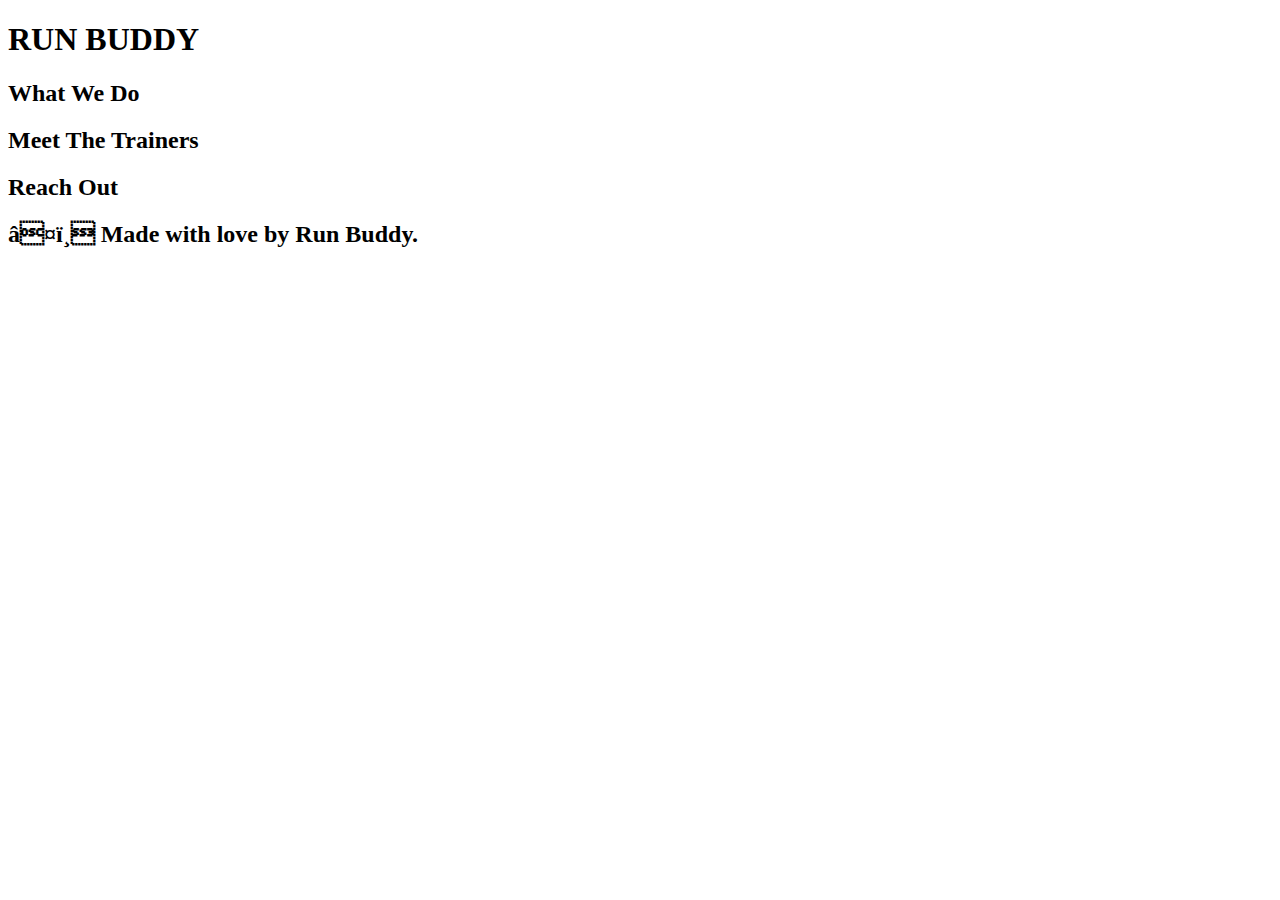
==== index.html @ 93b92a99 "index.html" ====
<!DOCTYPE html>
<html lang="en">
 <!-- Navigation -->

 <head>
      <metta charset=utf-8: />
      <title>Run Buddy</title>
      <h1>RUN BUDDY</h1>
     </head> 

<!-- hero/jumbotron -->
     <div>

     </div>

<!-- "what we do" section -->
     <div>
         <h2>What We Do</h2>
        </div> 

<!-- :meet the trainers: section -->
        <Div>
        <h2>Meet The Trainers</h2>
        </Div>

<!-- "reach out" section -->
         <div>
         <h2>Reach Out</h2>
        </div>

     <footer>
         <h2>❤️ Made with love by Run Buddy.</h2>
     </footer>
</html>
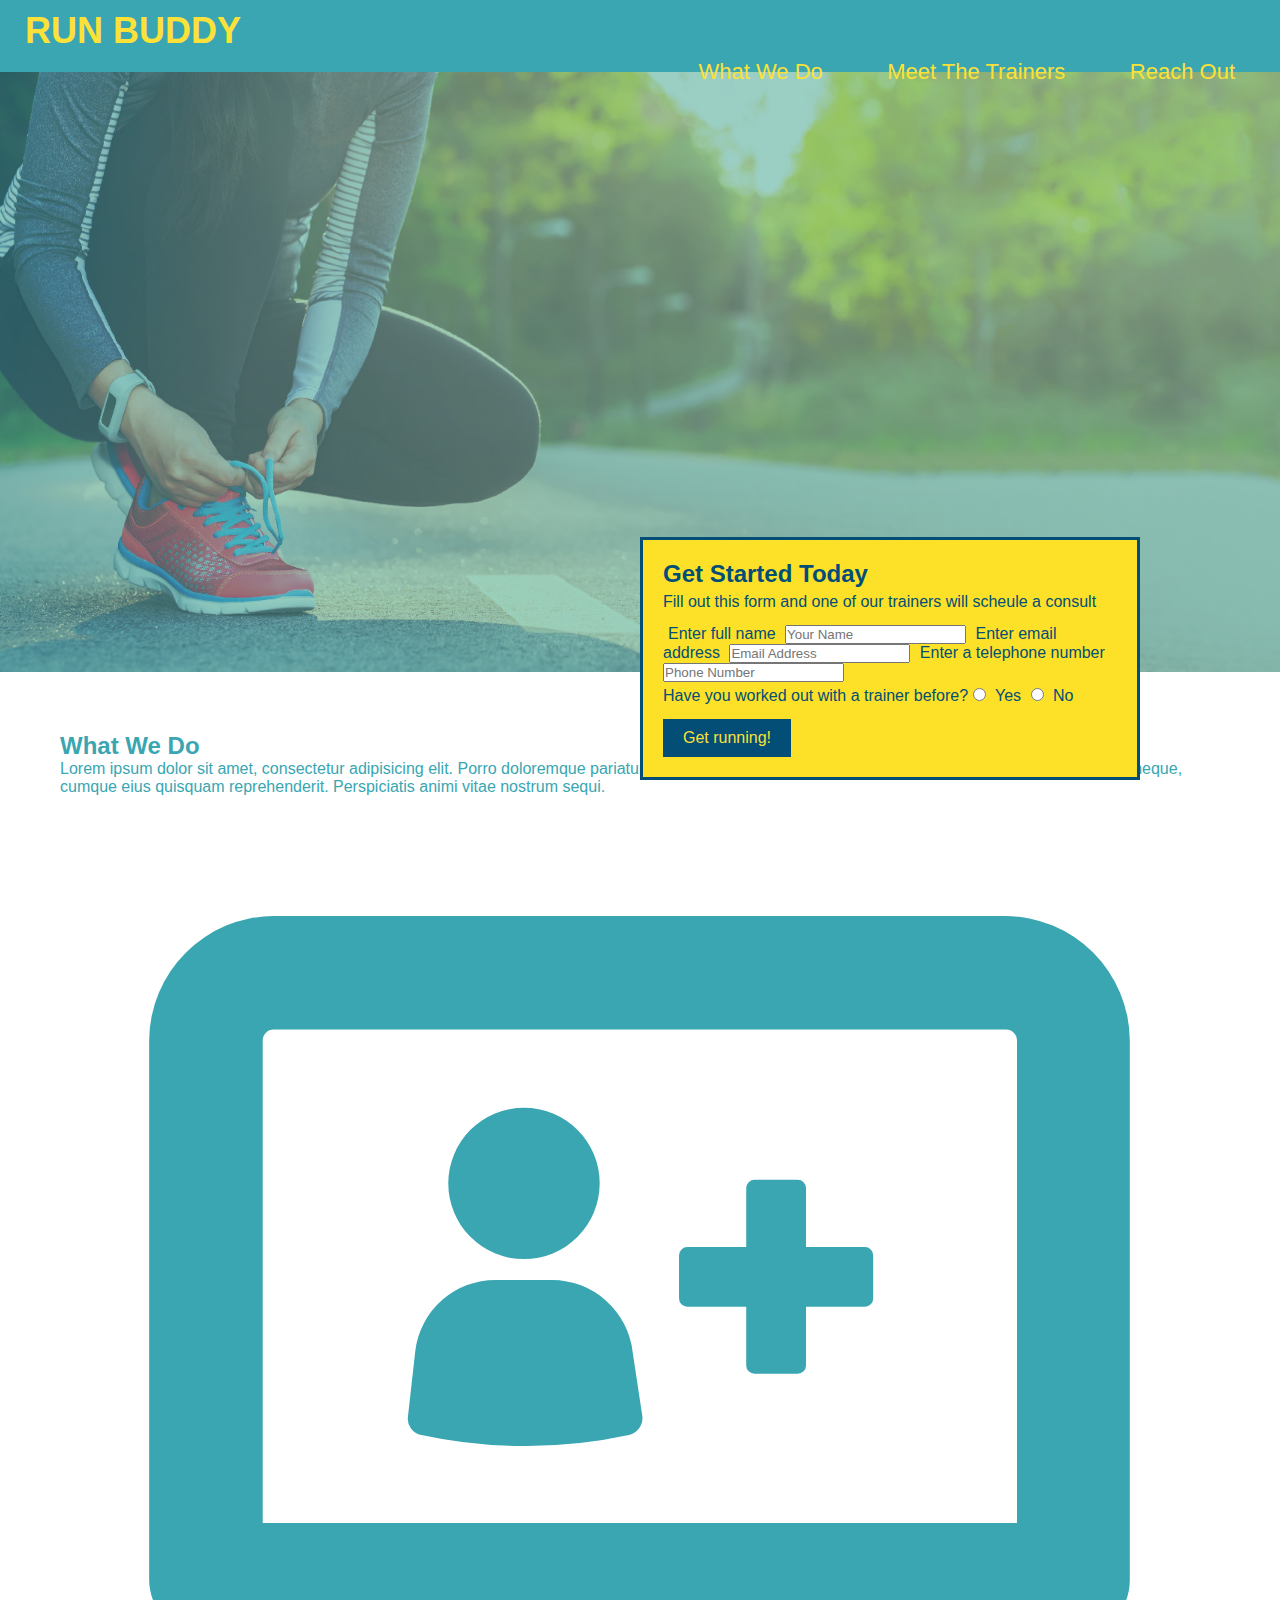
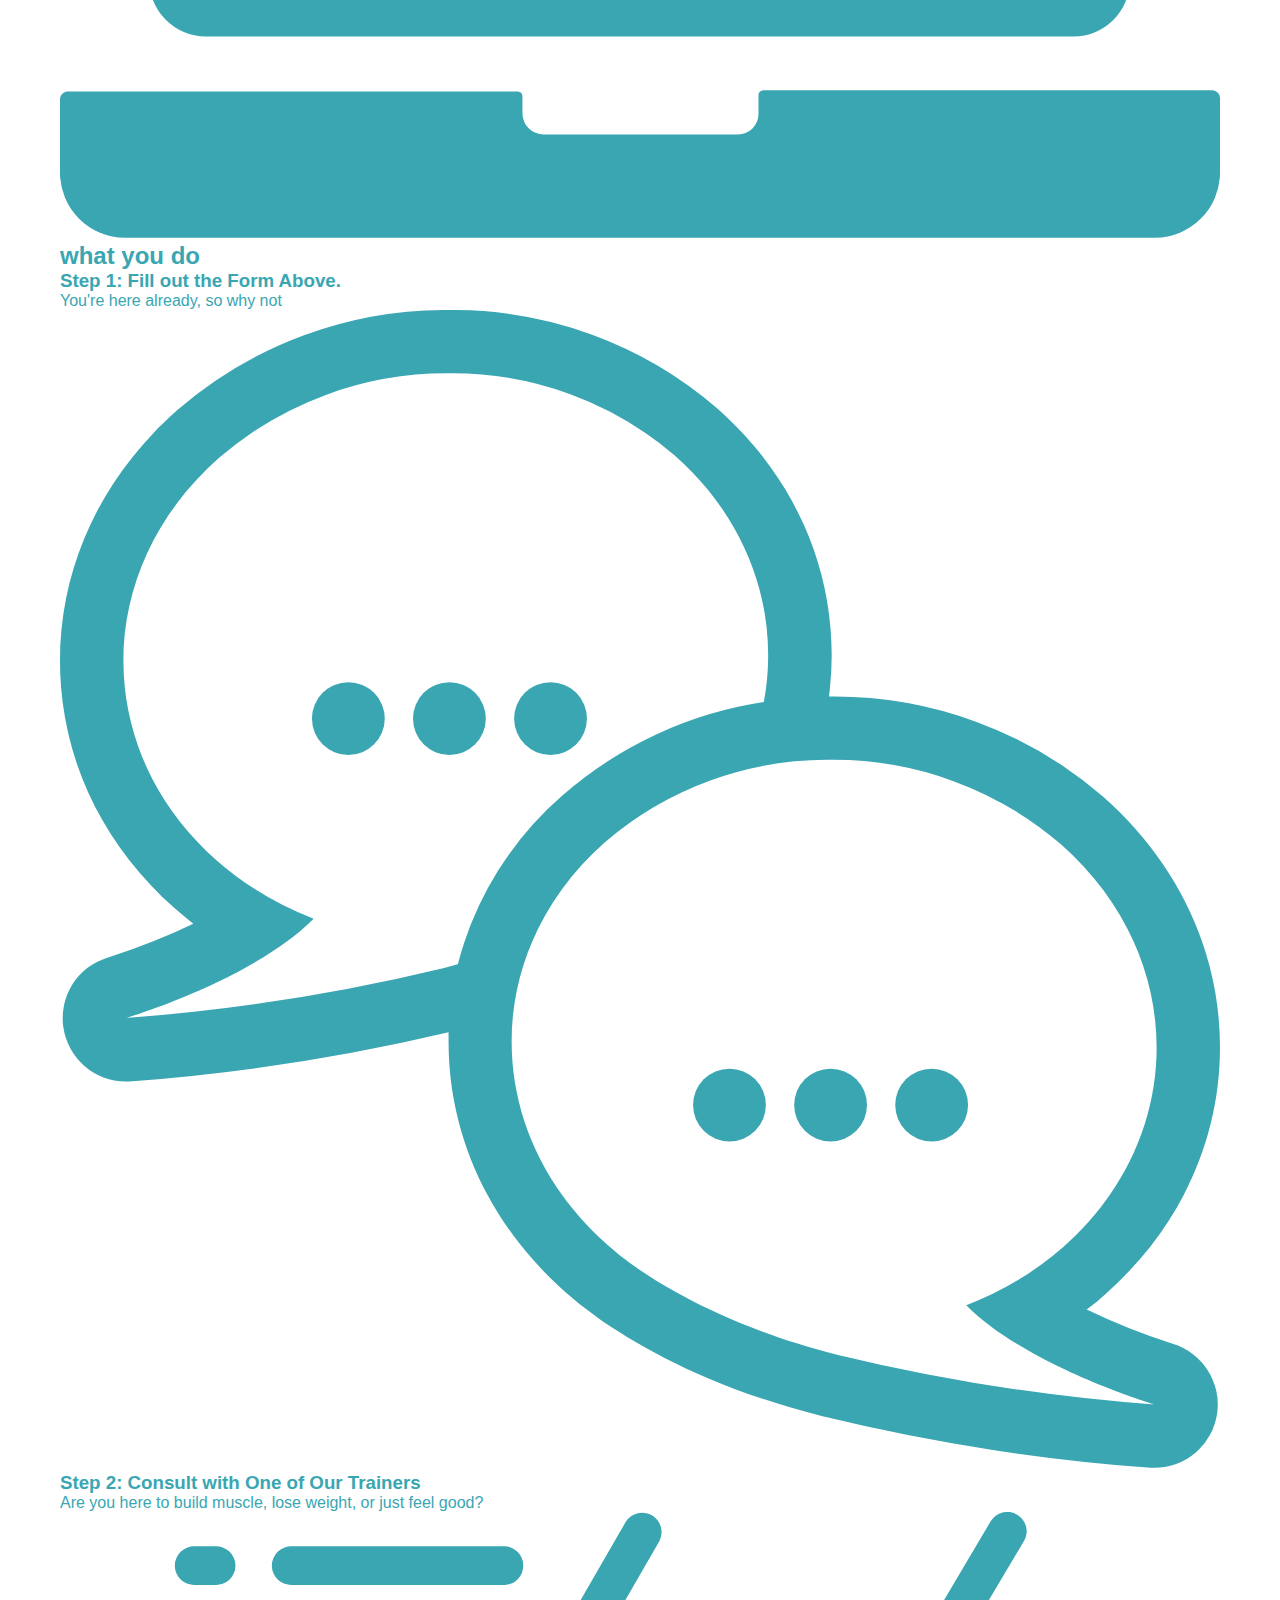
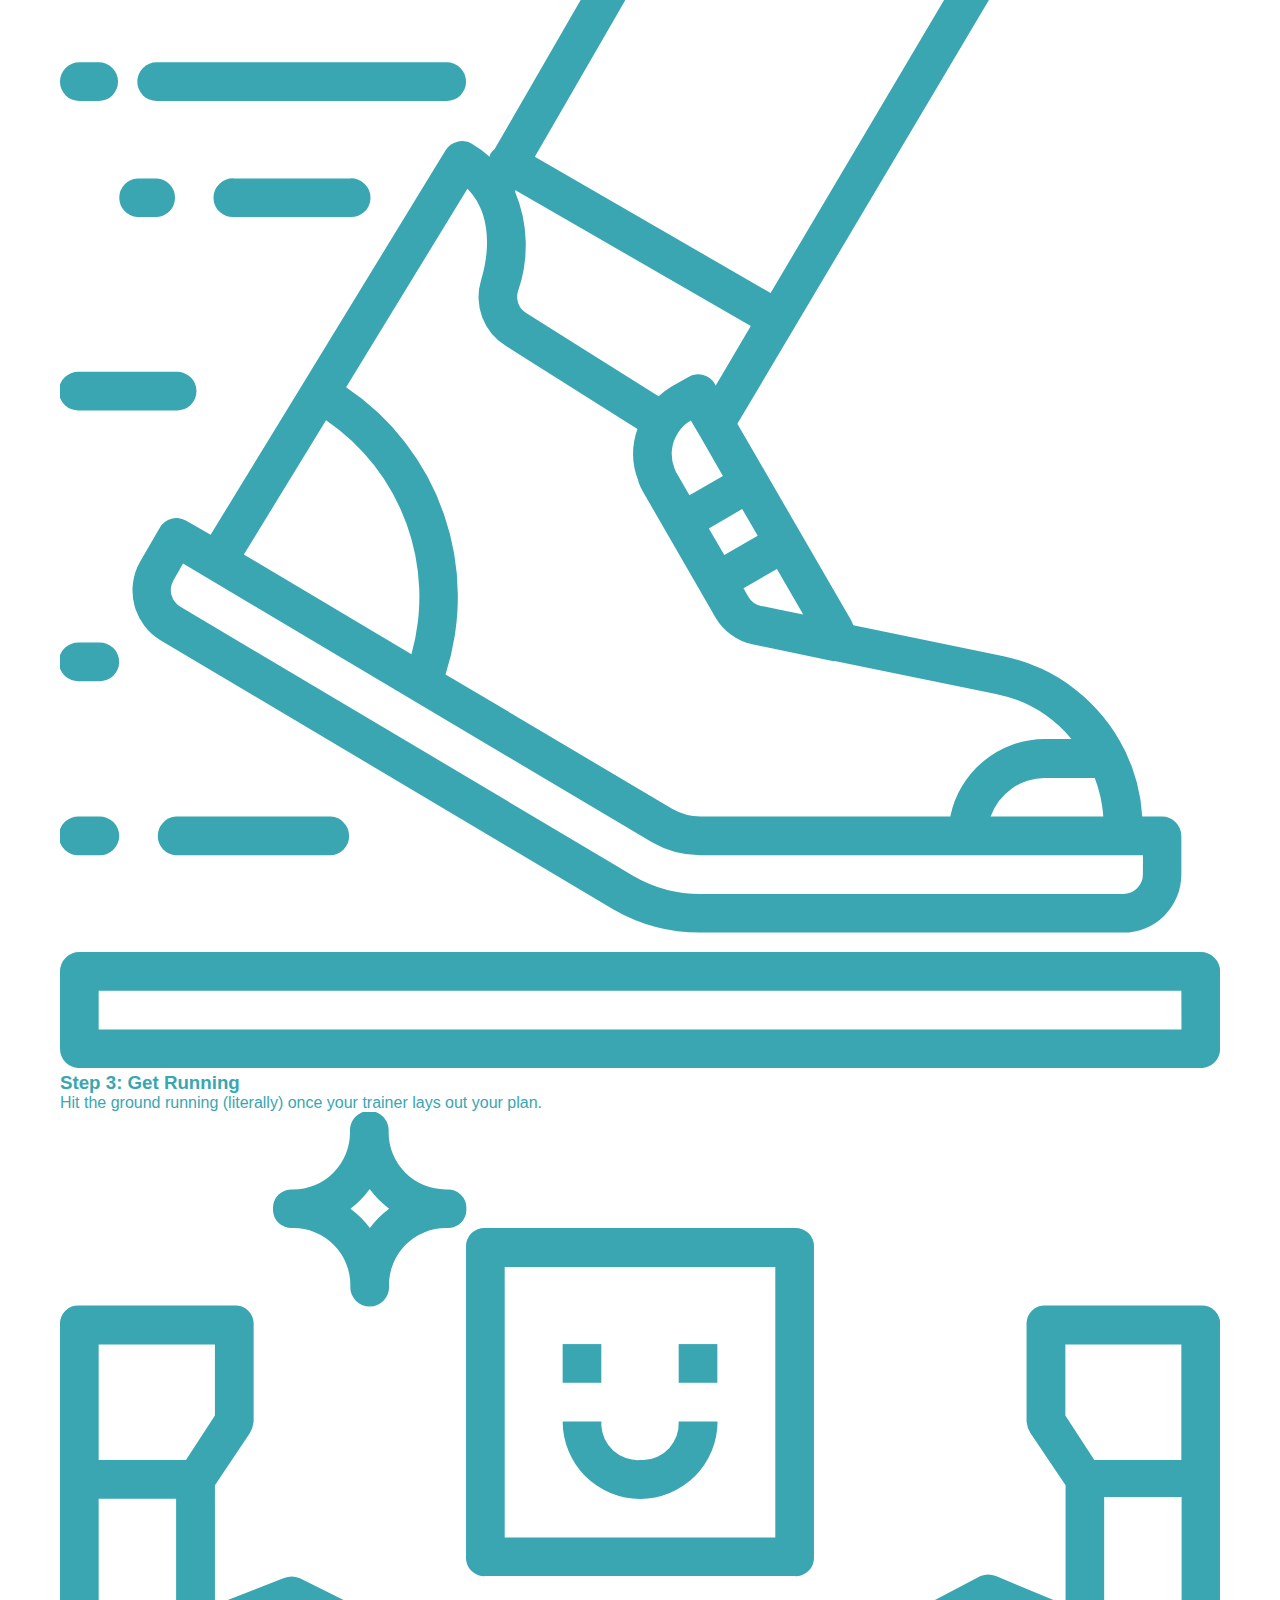
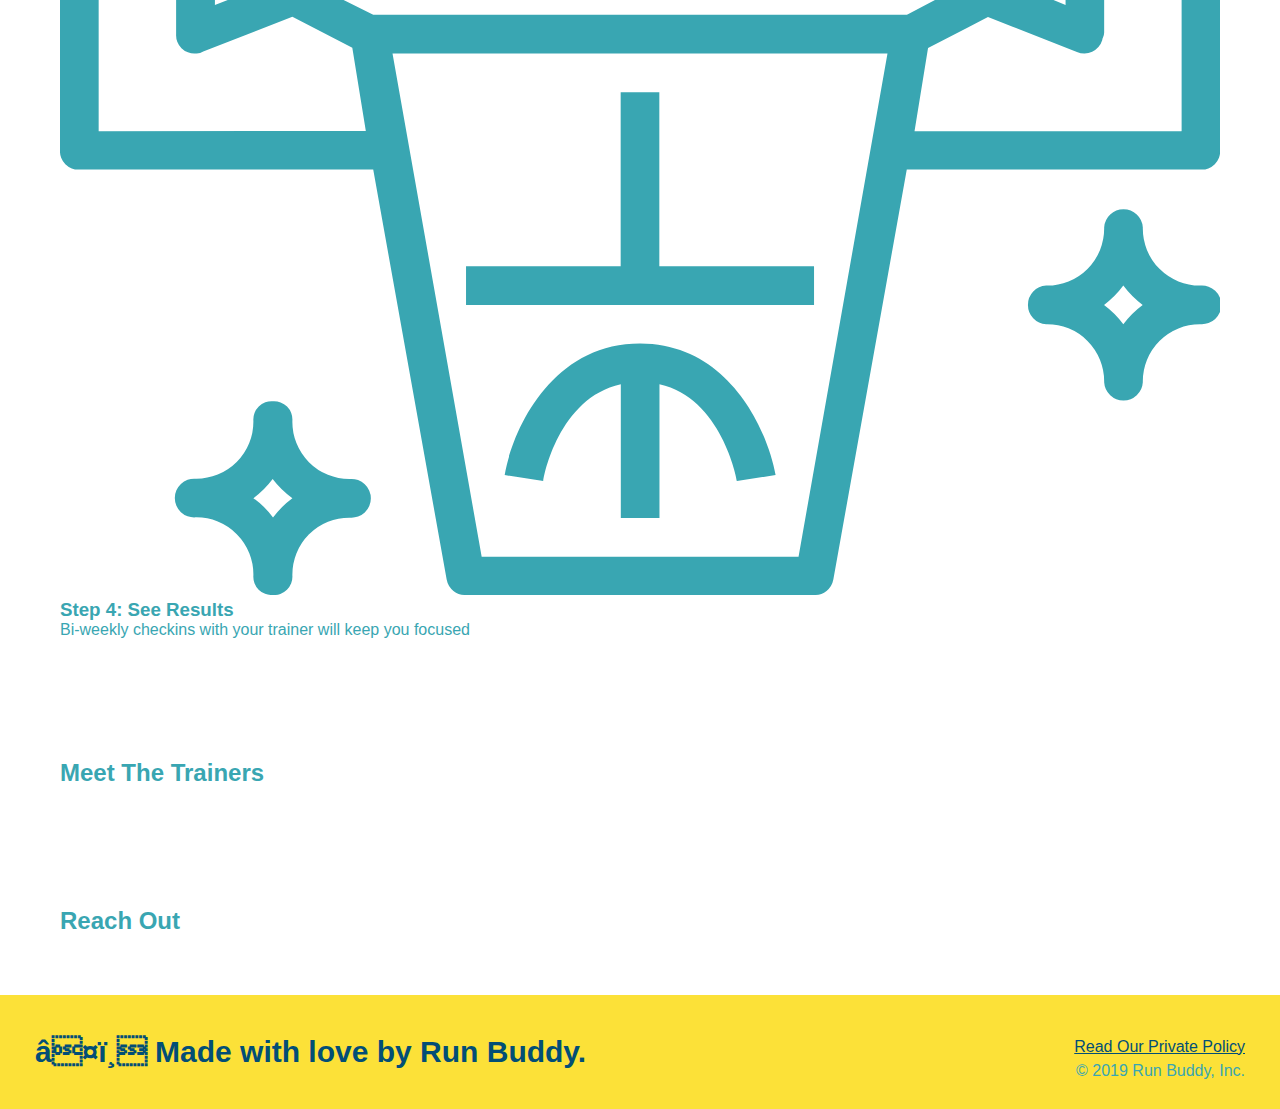
==== commit 987b138a: "add what you do icons" ====
--- a/index.html
+++ b/index.html
@@ -1,34 +1,124 @@
 <!DOCTYPE html>
-<html lang="en">
- <!-- Navigation -->
+<html lang="en-US">
 
- <head>
-      <metta charset=utf-8: />
-      <title>Run Buddy</title>
-      <h1>RUN BUDDY</h1>
-     </head> 
+<!-- Navigation -->
 
-<!-- hero/jumbotron -->
-     <div>
+<body>
 
-     </div>
+    <header>
+        <metta charset=utf-8: />
 
-<!-- "what we do" section -->
-     <div>
-         <h2>What We Do</h2>
-        </div> 
 
-<!-- :meet the trainers: section -->
-        <Div>
-        <h2>Meet The Trainers</h2>
-        </Div>
 
-<!-- "reach out" section -->
-         <div>
-         <h2>Reach Out</h2>
+        <title>Run Buddy</title>
+
+        <h1> <a href="/">RUN BUDDY</a></h1>
+        <nav>
+            <ul>
+                <li>
+                    <a href="#what-we-do">What We Do</a>
+                </li>
+                <li>
+                    <a href="meet-the-trainers">Meet The Trainers</a>
+                </li>
+                <li>
+                    <a href="reach-out">Reach Out</a>
+                </li>
+            </ul>
+        </nav>
+    </header>
+    <section class="hero">
+        <!-- hero/jumbotron -->
+        <div class="hero-form">
+            <h3>Get Started Today</h3>
+            <p>Fill out this form and one of our trainers will scheule a consult</p>
+            <form>
+                <label for="name"> Enter full name
+                </label>
+                <input type="text" placeholder="Your Name" name="name" id="name" />
+                <label for="email"> Enter email address
+                </label>
+                <input type="text" placeholder="Email Address" name="email" id="email" />
+                <label for="phone"> Enter a telephone number
+                </label>
+                <input type="text" placeholder="Phone Number" name="phone" id="phone" />
+                <p>
+                    Have you worked out with a trainer before?
+                    <input type="radio" name="trainer-confirm" id="trainer-yes" />
+                    <label for="trainer-yes">Yes</label>
+                    <input type="radio" name="trainer-confirm" id="trainer-no" />
+                    <label for="trianer-no">No</label>
+                </p>
+                <button type="submit">
+                    Get running!
+                </button>
+            </form>
         </div>
+    </section>
+    <!-- end hero -->
+    <div>
 
-     <footer>
-         <h2>❤️ Made with love by Run Buddy.</h2>
-     </footer>
+    </div>
+    <ol>
+        <!-- "what we do" section -->
+
+        <section id="what-we-do">
+            <h2>What We Do</h2>
+            <p>
+                Lorem ipsum dolor sit amet, consectetur adipisicing elit. Porro doloremque pariatur officiis,
+                repellendus ipsa, minus eaque voluptas odit perspiciatis quo neque, cumque eius quisquam reprehenderit.
+                Perspiciatis animi vitae nostrum sequi.
+            </p>
+        </section>
+
+        <!-- "what you do section" -->
+
+        <section id="what-you-do">
+            <img src="./assets/Images/step-1.svg" alt="" />
+            <h2>what you do</h2>
+            <div>
+                <h3>Step 1: Fill out the Form Above.</h3>
+                <p>You're here already, so why not</p>
+            </div>
+
+            <div>
+                <img src="./assets/Images/step-2.svg" alt="" />
+                <h3>Step 2: Consult with One of Our Trainers</h3>
+                <p>Are you here to build muscle, lose weight, or just feel good?</p>
+            </div>
+
+            <div>
+                <img src="./assets/Images/step-3.svg" alt="" />
+                <h3>Step 3: Get Running</h3>
+                <p>Hit the ground running (literally) once your trainer lays out your plan.</p>
+            </div>
+
+            <div>
+                <img src="./assets/Images/step-4.svg" alt="" />
+                <h3>Step 4: See Results</h3>
+                <p>Bi-weekly checkins with your trainer will keep you focused</p>
+            </div>
+
+        </section>
+
+        <!-- :meet the trainers: section -->
+        <section>
+            <h2>Meet The Trainers</h2>
+        </section>
+
+        <!-- "reach out" section -->
+        <section>
+            <h2>Reach Out</h2>
+        </section>
+    </ol>
+    <footer>
+        <h2>❤️ Made with love by Run Buddy.</h2>
+        <div>
+            <a href="#">Read Our Private Policy</a><br />
+            &copy; 2019 Run Buddy, Inc.
+        </div>
+    </footer>
+    <link rel="stylesheet" type="text/css" href="assets/Style/style.css">
+</body>
+
 </html>--- a/assets/Style/style.css
+++ b/assets/Style/style.css
@@ -0,0 +1,108 @@
+body {
+    color: #39a6b2;
+    font-family: Arial, Helvetica, sans-serif;
+}
+header {
+    padding: 10px 15px 20px 25px;
+    background-color: #39a6b2;
+}
+header h1 {
+font-weight: bold;
+font-size: 36px;
+margin: 0;
+display: inline;
+color: #fce138;
+}
+header a {
+    text-decoration: none;
+    color: #fce138
+}
+header nav {
+    float: right;
+    margin: 7px 0;
+}
+header nav ul li {
+    display: inline;
+}
+header nav ul li a {
+    margin: 0 30px;
+    font-weight: lighter;
+    font-size: 22px;
+
+}
+* {
+    margin: 0;
+    padding: 0;
+    box-sizing: border-box;
+}
+footer {
+    background: #fce138;
+    width: 100%;
+    padding: 40px 35px;
+}
+footer h2 {
+    display: inline;
+    color: #024e76;
+    font-size: 30px;
+    margin: 0;
+}
+footer div {
+    float: right;
+    line-height: 1.5;
+    text-align: right;
+}
+footer a {
+    color: #024e76;
+}
+section {
+    padding: 60px;
+    
+}
+
+/* hero */
+
+.hero {
+    background-image: url(../Images/hero-bg.jpg);
+    height: 600px;
+    background-position: center;
+    background-size: cover;
+}
+.hero-form {
+    background-color: #fce128;
+    padding: 20px;
+    width: 500px;
+    color: #024e76;
+    border-style: solid;
+    border-width: 3px;
+    border-color: #024e76;
+    position: absolute;
+    bottom: 120px;
+    right: 140px;
+
+}
+.hero-form h3 {
+    font-size: 24px;
+    margin: 0;
+}
+.hero-form p {
+    margin: 5px 0 14px 0;
+}
+.form-input {
+    border: 1px solid #024e76;
+    display: block;
+    padding: 7px 15px;
+    font-size: 16px;
+    color: #024e76;
+    width: 100%;
+    margin-bottom: 15px;
+}
+.hero-form label {
+    margin: 0 5px;
+}
+.hero-form button {
+    color: #fce138;
+    background-color: #024e76;
+    border: none;
+    padding: 10px 20px;
+    font-size: 16px;
+}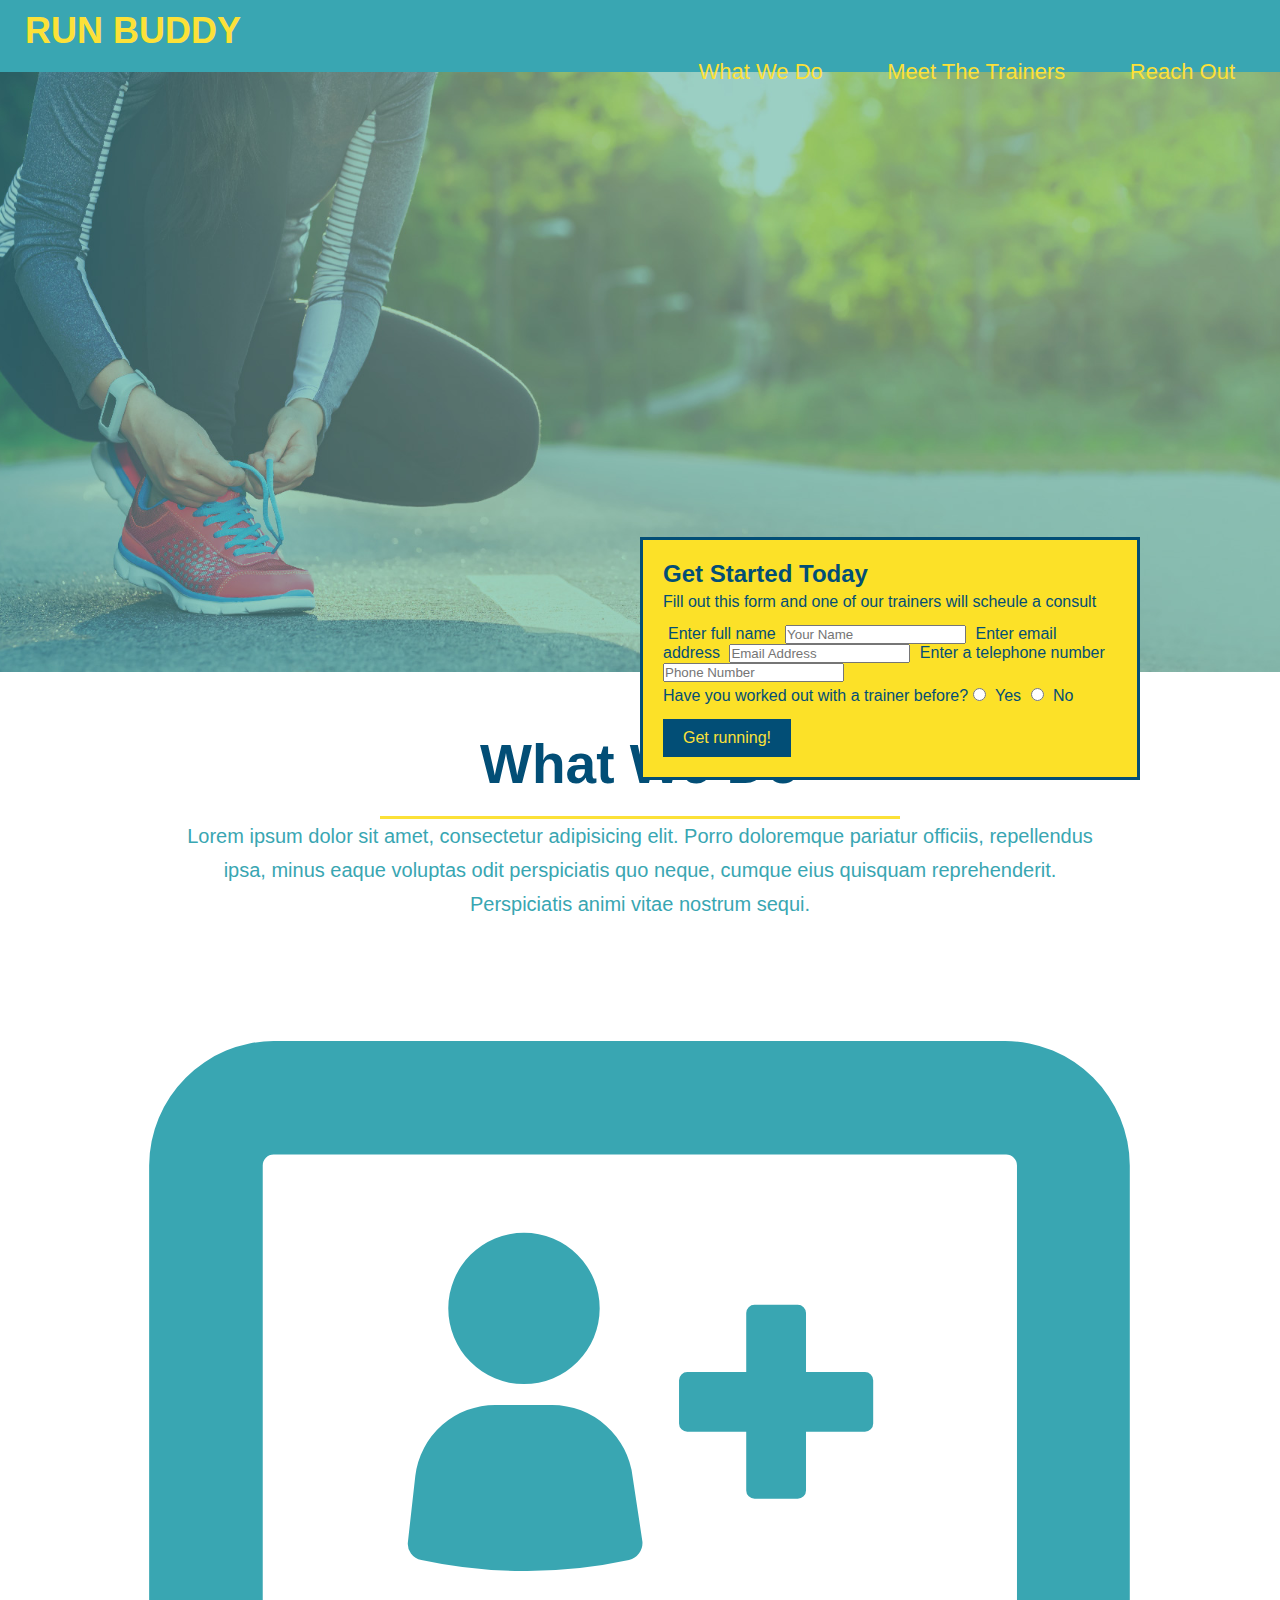
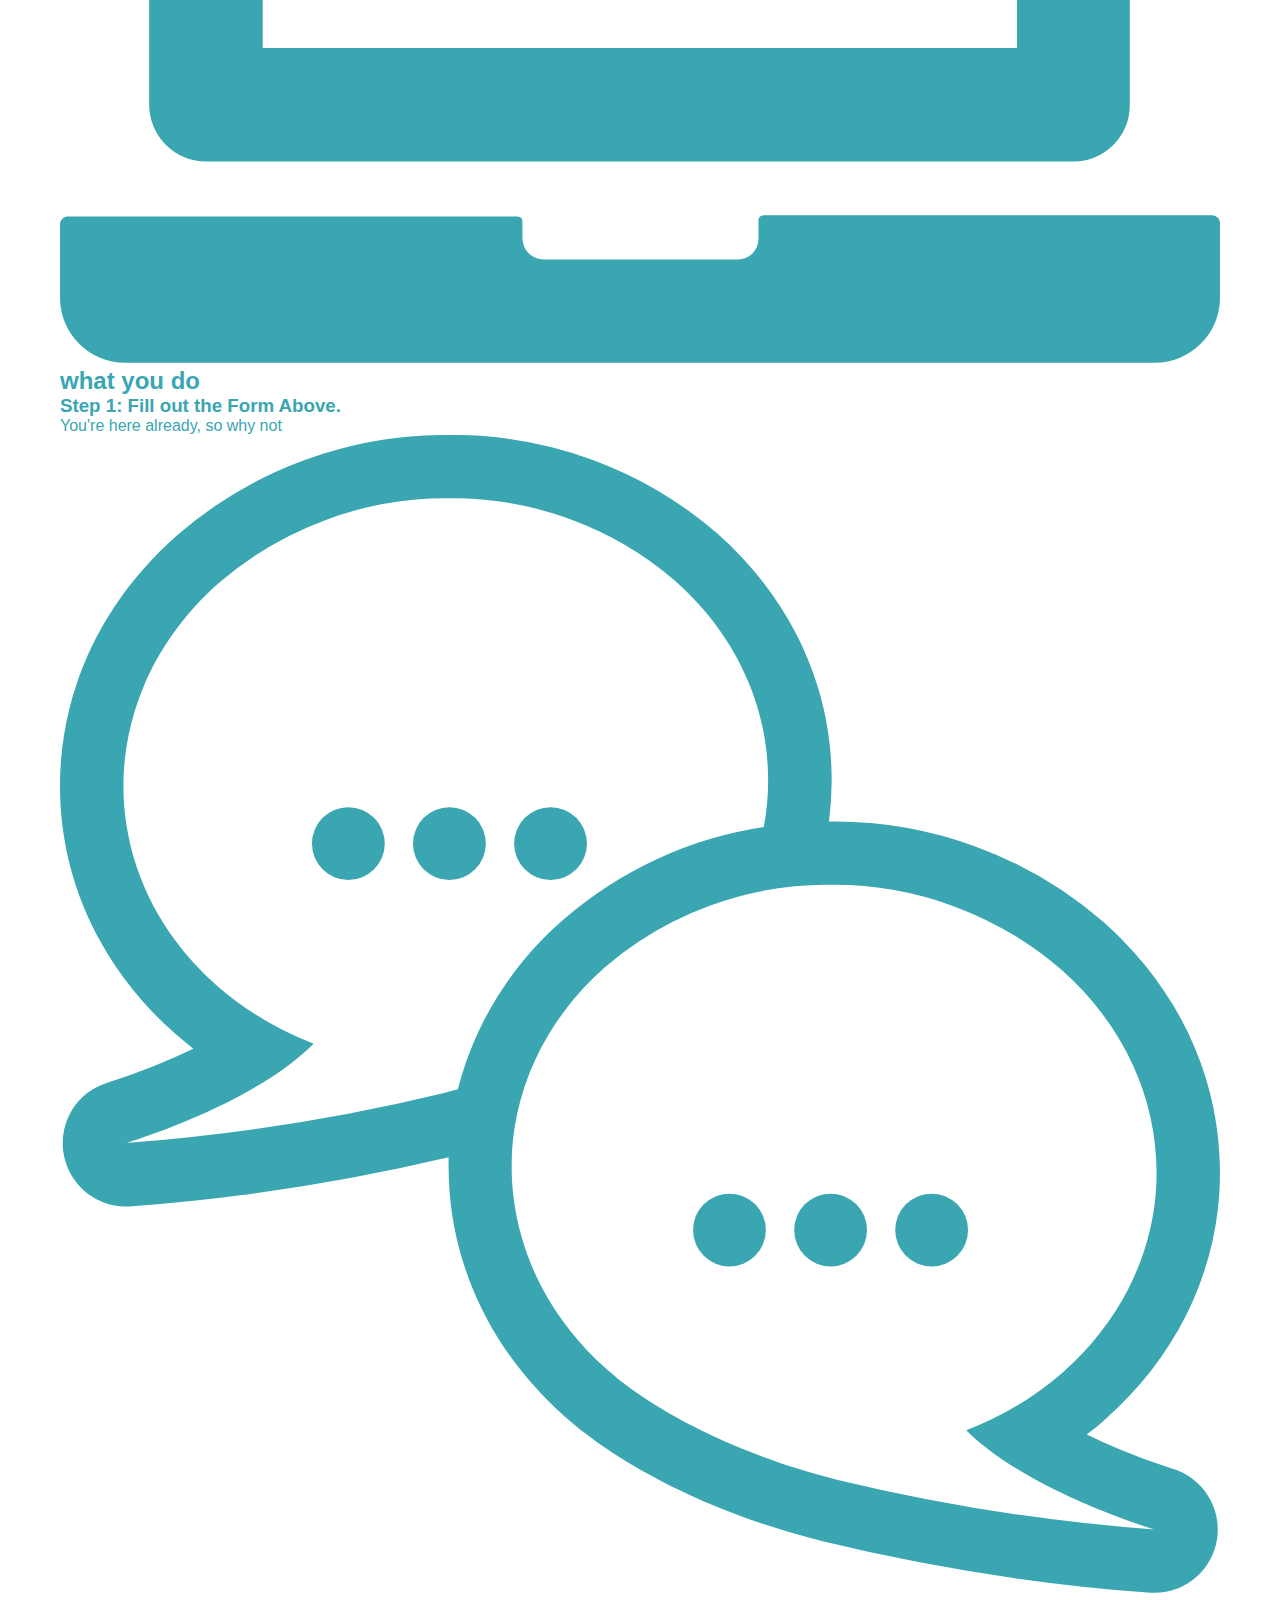
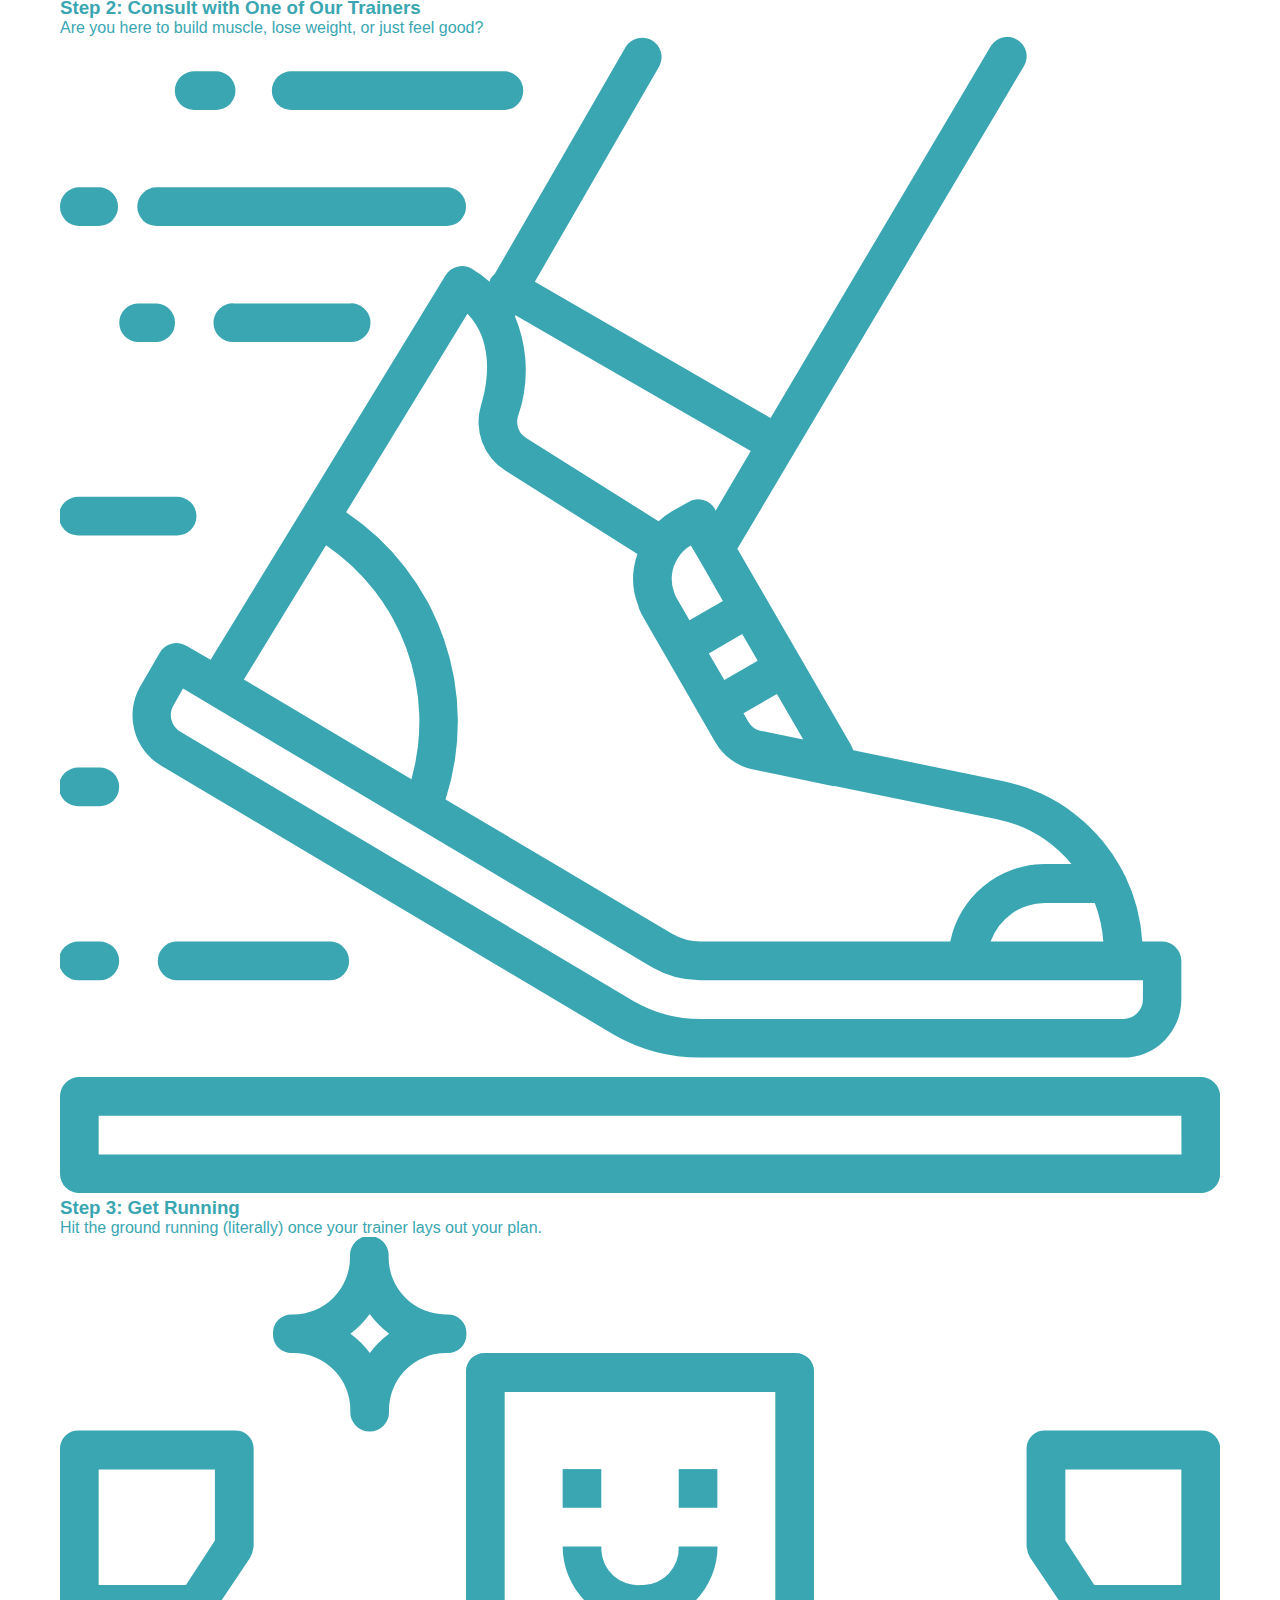
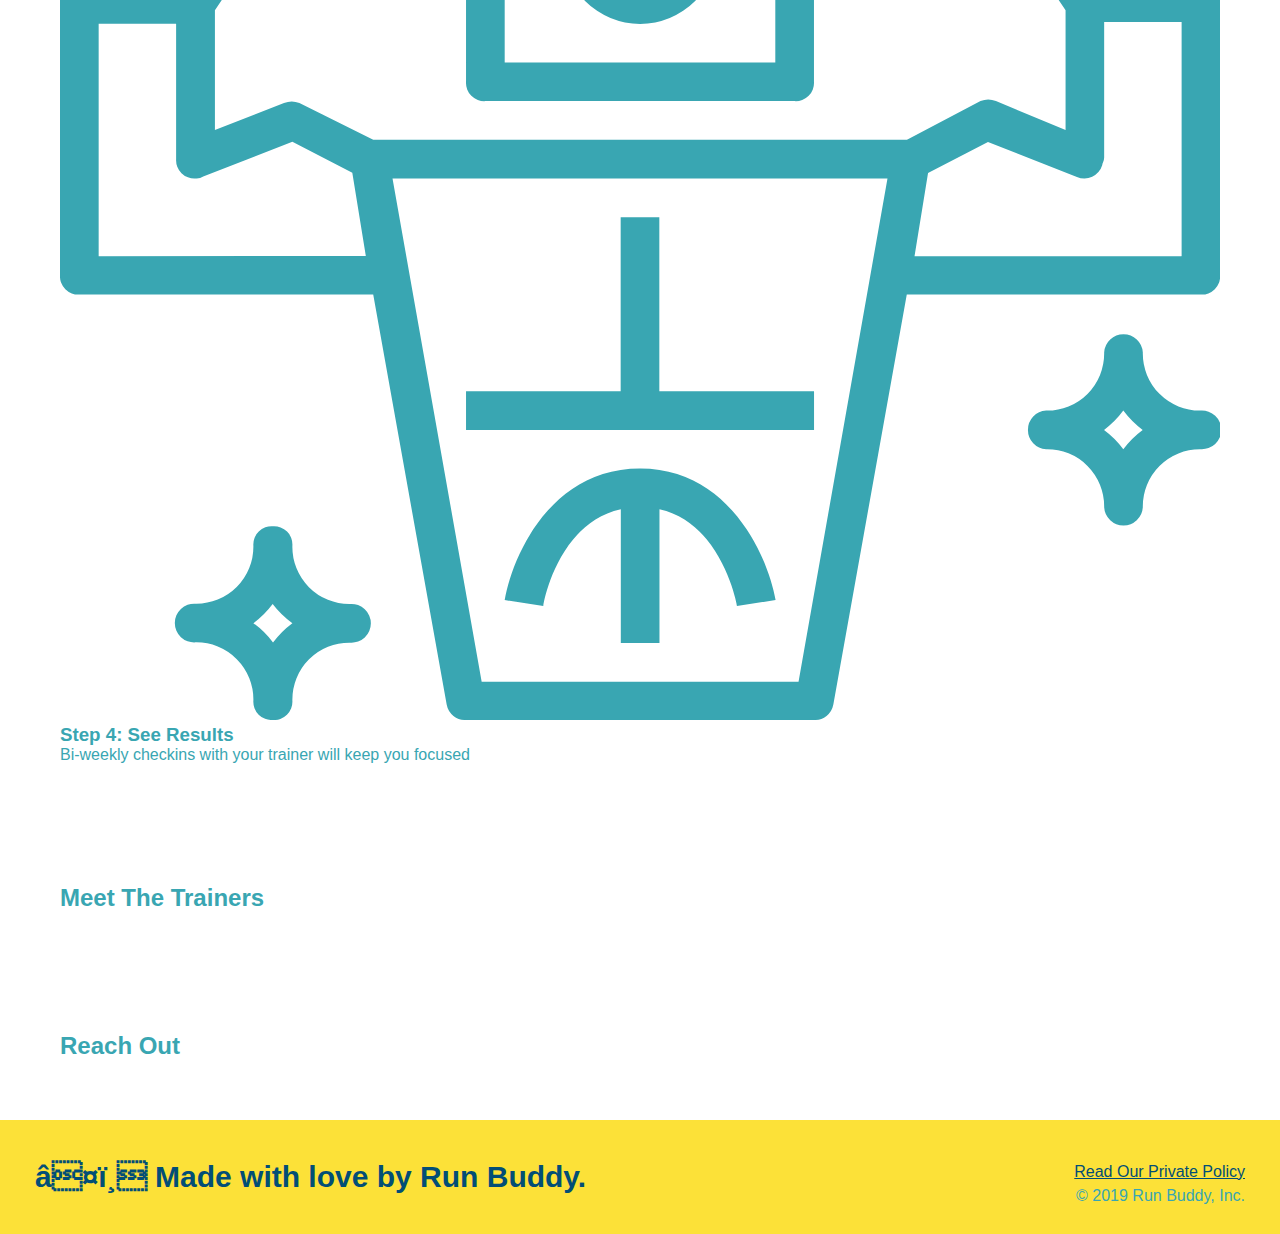
==== commit 3f8efe4f: "style what we do section" ====
--- a/index.html
+++ b/index.html
@@ -62,7 +62,7 @@
     <ol>
         <!-- "what we do" section -->
 
-        <section id="what-we-do">
+        <section id="what-we-do" class="intro">
             <h2>What We Do</h2>
             <p>
                 Lorem ipsum dolor sit amet, consectetur adipisicing elit. Porro doloremque pariatur officiis,
--- a/assets/Style/style.css
+++ b/assets/Style/style.css
@@ -105,4 +105,22 @@
     border: none;
     padding: 10px 20px;
     font-size: 16px;
+}
+.intro {
+    text-align: center;
+}
+.intro h2 {
+    font-size: 55px;
+    color: #024e76;
+    padding: 0 100px 20px 100px;
+    border-bottom: 3px solid;
+    border-color: #fce138;
+    display: inline-block;
+}
+.intro p {
+    line-height: 1.7;
+    color: #39a6b2;
+    width: 80%;
+    font-size: 20px;
+    margin: 0 auto;
 }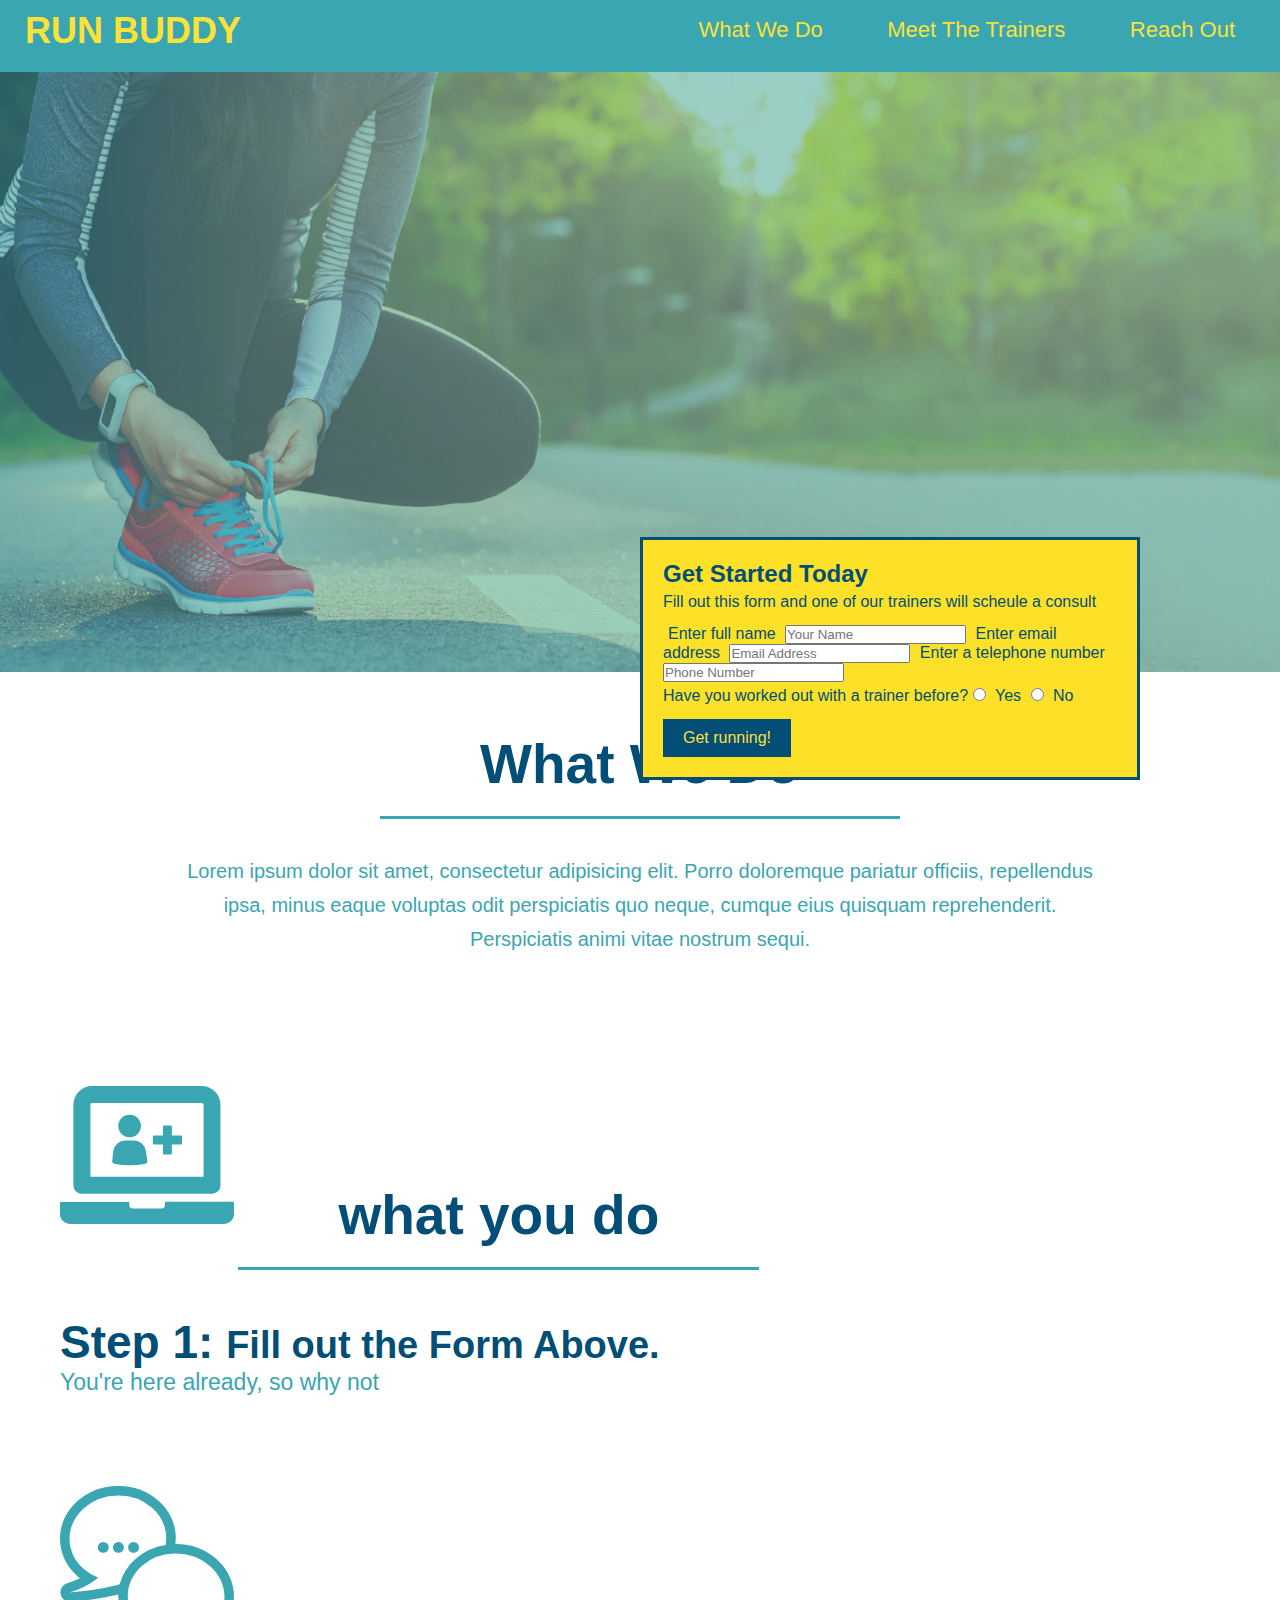
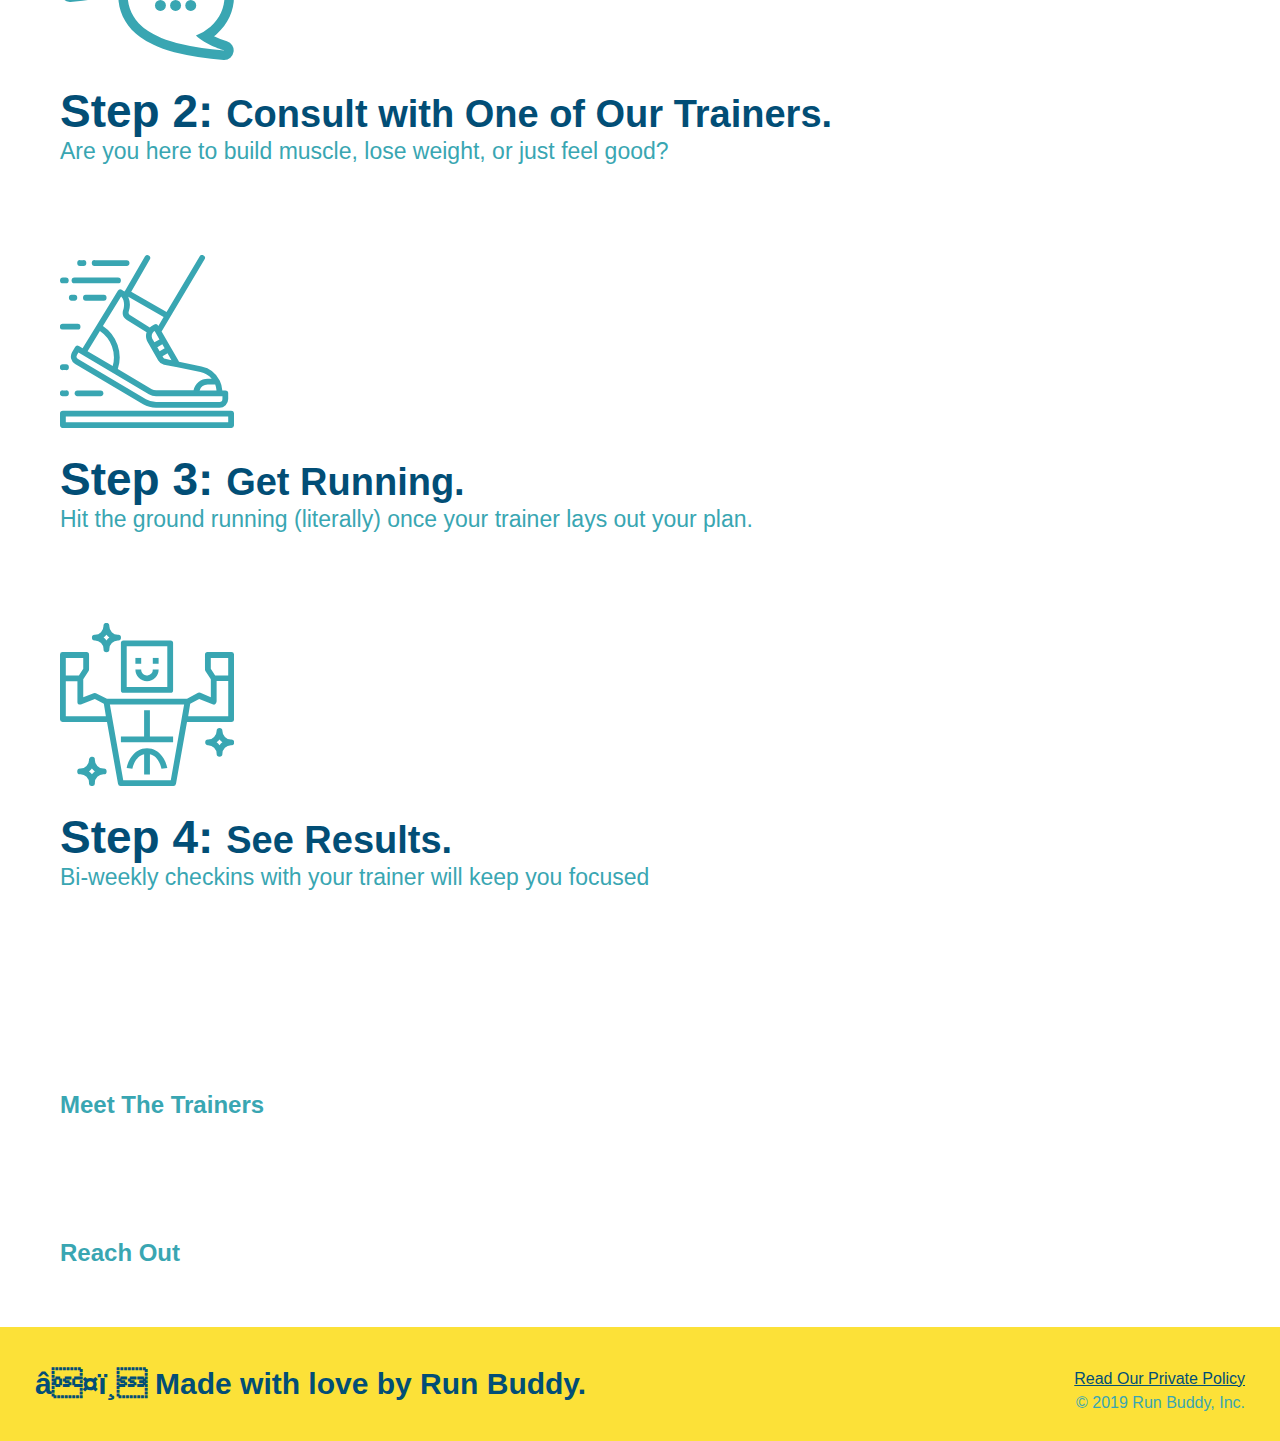
==== commit a479185f: "style what you do section" ====
--- a/index.html
+++ b/index.html
@@ -63,7 +63,7 @@
         <!-- "what we do" section -->
 
         <section id="what-we-do" class="intro">
-            <h2>What We Do</h2>
+            <h2 class="section-title secondary-border">What We Do</h2>
             <p>
                 Lorem ipsum dolor sit amet, consectetur adipisicing elit. Porro doloremque pariatur officiis,
                 repellendus ipsa, minus eaque voluptas odit perspiciatis quo neque, cumque eius quisquam reprehenderit.
@@ -73,29 +73,29 @@
 
         <!-- "what you do section" -->
 
-        <section id="what-you-do">
+        <section id="what-you-do" class="steps">
             <img src="./assets/Images/step-1.svg" alt="" />
-            <h2>what you do</h2>
+            <h2 class="section-title secondary-border">what you do</h2>
             <div>
-                <h3>Step 1: Fill out the Form Above.</h3>
+                <h3>Step 1: <span>Fill out the Form Above.</span></h3>
                 <p>You're here already, so why not</p>
             </div>
 
             <div>
                 <img src="./assets/Images/step-2.svg" alt="" />
-                <h3>Step 2: Consult with One of Our Trainers</h3>
+                <h3>Step 2: <span> Consult with One of Our Trainers.</span></h3>
                 <p>Are you here to build muscle, lose weight, or just feel good?</p>
             </div>
 
             <div>
                 <img src="./assets/Images/step-3.svg" alt="" />
-                <h3>Step 3: Get Running</h3>
+                <h3>Step 3: <span>Get Running.</span></h3>
                 <p>Hit the ground running (literally) once your trainer lays out your plan.</p>
             </div>
 
             <div>
                 <img src="./assets/Images/step-4.svg" alt="" />
-                <h3>Step 4: See Results</h3>
+                <h3>Step 4: <span>See Results.</span></h3>
                 <p>Bi-weekly checkins with your trainer will keep you focused</p>
             </div>
 
--- a/assets/Style/style.css
+++ b/assets/Style/style.css
@@ -109,18 +109,52 @@
 .intro {
     text-align: center;
 }
-.intro h2 {
-    font-size: 55px;
-    color: #024e76;
-    padding: 0 100px 20px 100px;
-    border-bottom: 3px solid;
-    border-color: #fce138;
-    display: inline-block;
-}
+
 .intro p {
     line-height: 1.7;
     color: #39a6b2;
     width: 80%;
     font-size: 20px;
     margin: 0 auto;
+}
+
+.steps h2 {
+    font-size: 55px;
+    color: #024e76;
+    margin-bottom: 35px;
+    padding: 0 100px 20px 100px;
+    border-color: #39a6b2;
+}
+.section-title {
+    font-size: 55px;
+    color: #024e76;
+    margin-bottom: 35px;
+    padding: 0 100px 20px 100px;
+    display: inline-block;
+    border-bottom: 3px solid;
+}
+.primary-border {
+    border-color: #39a6b2;
+}
+.secondary-border {
+    border-color: #39a6b2;
+}
+.steps div {
+    margin-bottom: 80px;
+}
+.steps img {
+    width: 15%;
+    margin: 10px 0;
+}
+.steps h3 {
+    color: #024e76;
+    font-size: 46px;
+    margin-top: 10px;
+}
+.steps p {
+    color: #39a6b2;
+    font-size: 23px;
+}
+.steps span {
+    font-size: 38px;
 }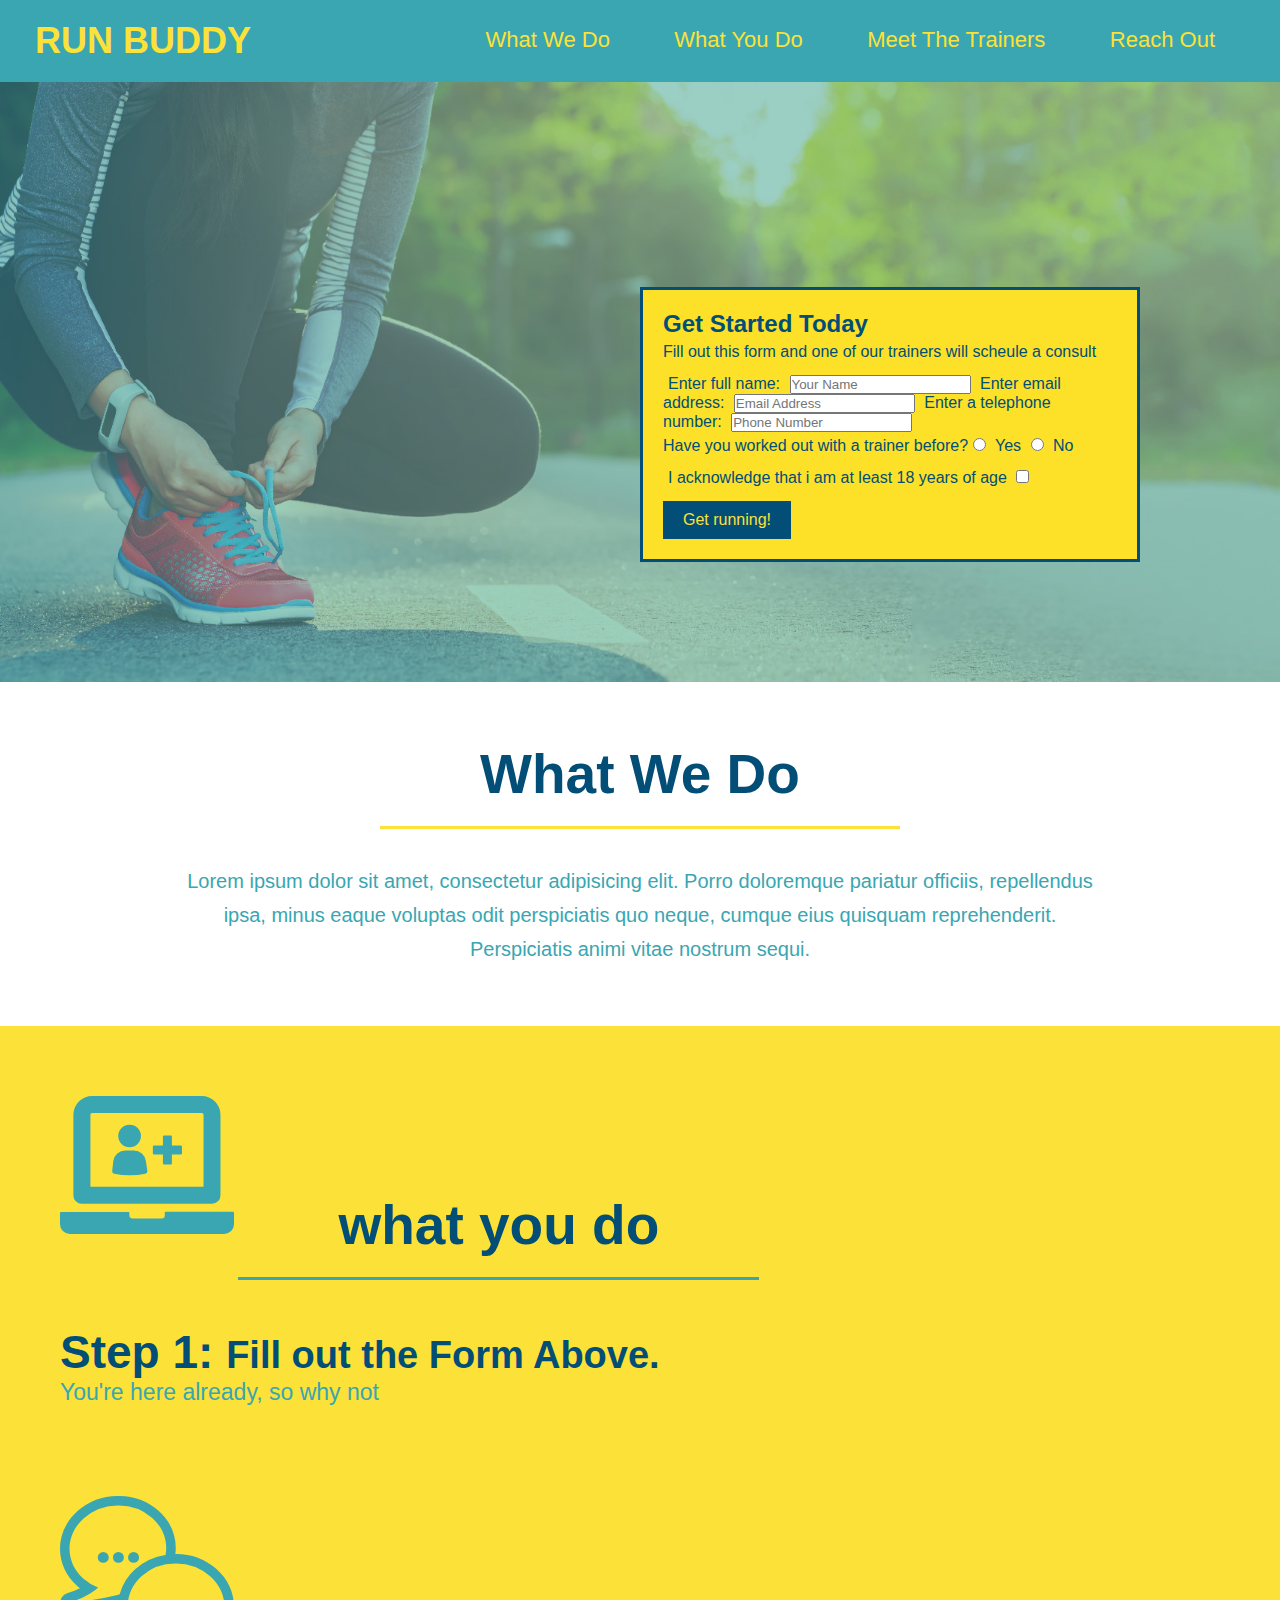
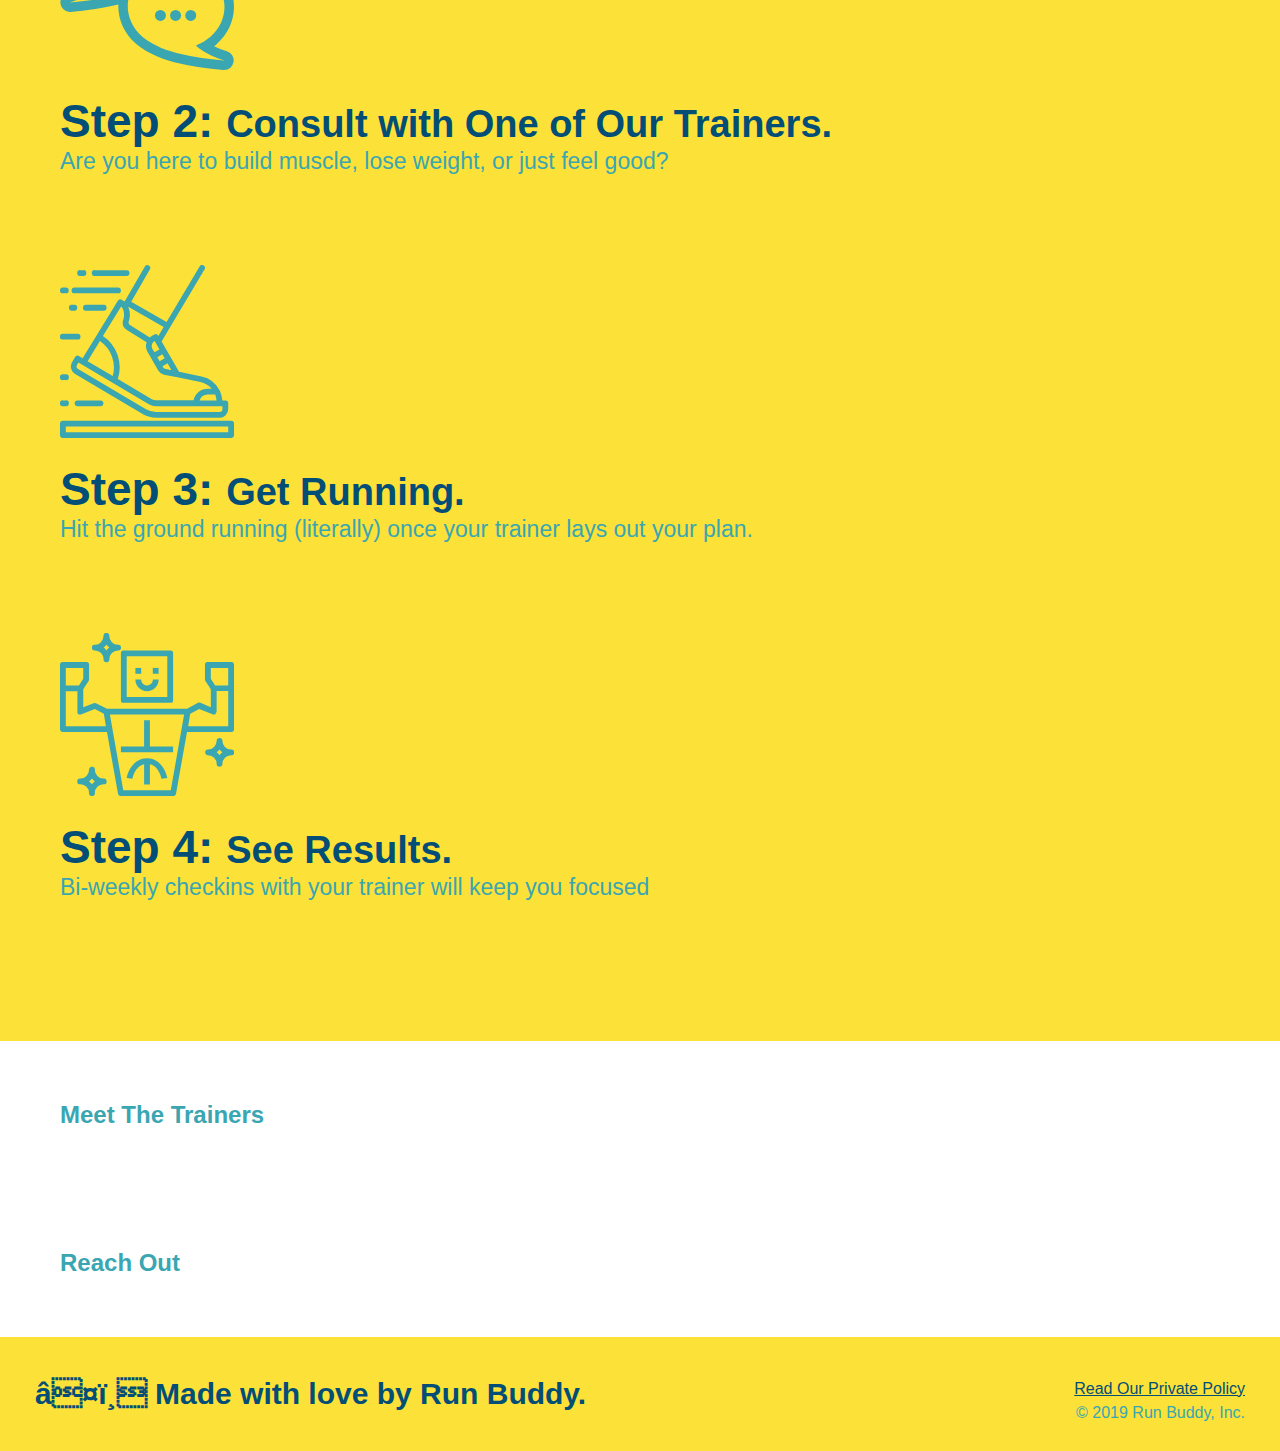
==== commit 8bcc04a4: "something's wrong with the form" ====
--- a/index.html
+++ b/index.html
@@ -5,18 +5,21 @@
 
 <body>
 
+    <head>
+        <metta charset=UTF-8: />
+        <title>Run Buddy</title>
+        <link rel="stylesheet" type="text/css" href="assets/Style/style.css">
+    </head>
     <header>
-        <metta charset=utf-8: />
-
-
-
-        <title>Run Buddy</title>
 
         <h1> <a href="/">RUN BUDDY</a></h1>
         <nav>
             <ul>
                 <li>
                     <a href="#what-we-do">What We Do</a>
+                </li>
+                <li>
+                    <a href="#what-you-do">What You Do</a>
                 </li>
                 <li>
                     <a href="meet-the-trainers">Meet The Trainers</a>
@@ -33,14 +36,11 @@
             <h3>Get Started Today</h3>
             <p>Fill out this form and one of our trainers will scheule a consult</p>
             <form>
-                <label for="name"> Enter full name
-                </label>
+                <label for="name"> Enter full name:</label>
                 <input type="text" placeholder="Your Name" name="name" id="name" />
-                <label for="email"> Enter email address
-                </label>
+                <label for="email"> Enter email address:</label>
                 <input type="text" placeholder="Email Address" name="email" id="email" />
-                <label for="phone"> Enter a telephone number
-                </label>
+                <label for="phone"> Enter a telephone number:</label>
                 <input type="text" placeholder="Phone Number" name="phone" id="phone" />
                 <p>
                     Have you worked out with a trainer before?
@@ -48,6 +48,10 @@
                     <label for="trainer-yes">Yes</label>
                     <input type="radio" name="trainer-confirm" id="trainer-no" />
                     <label for="trianer-no">No</label>
+                </p>
+                <p>
+                    <label for="checkbox">I acknowledge that i am at least 18 years of age</label>
+                    <input type="checkbox" name="checkbox1" id="checkbox" />
                 </p>
                 <button type="submit">
                     Get running!
@@ -118,7 +122,7 @@
             &copy; 2019 Run Buddy, Inc.
         </div>
     </footer>
-    <link rel="stylesheet" type="text/css" href="assets/Style/style.css">
+
 </body>
 
 </html>--- a/assets/Style/style.css
+++ b/assets/Style/style.css
@@ -1,9 +1,14 @@
+* {
+    margin: 0;
+    padding: 0;
+    box-sizing: border-box;
+}
 body {
     color: #39a6b2;
     font-family: Arial, Helvetica, sans-serif;
 }
 header {
-    padding: 10px 15px 20px 25px;
+    padding: 20px 35px;
     background-color: #39a6b2;
 }
 header h1 {
@@ -30,11 +35,7 @@
     font-size: 22px;
 
 }
-* {
-    margin: 0;
-    padding: 0;
-    box-sizing: border-box;
-}
+
 footer {
     background: #fce138;
     width: 100%;
@@ -66,6 +67,7 @@
     height: 600px;
     background-position: center;
     background-size: cover;
+    position: relative;
 }
 .hero-form {
     background-color: #fce128;
@@ -80,6 +82,7 @@
     right: 140px;
 
 }
+
 .hero-form h3 {
     font-size: 24px;
     margin: 0;
@@ -125,20 +128,6 @@
     padding: 0 100px 20px 100px;
     border-color: #39a6b2;
 }
-.section-title {
-    font-size: 55px;
-    color: #024e76;
-    margin-bottom: 35px;
-    padding: 0 100px 20px 100px;
-    display: inline-block;
-    border-bottom: 3px solid;
-}
-.primary-border {
-    border-color: #39a6b2;
-}
-.secondary-border {
-    border-color: #39a6b2;
-}
 .steps div {
     margin-bottom: 80px;
 }
@@ -157,4 +146,23 @@
 }
 .steps span {
     font-size: 38px;
-}+}
+.steps {
+    background-color: #fce138;
+}
+.section-title {
+    font-size: 55px;
+    color: #024e76;
+    margin-bottom: 35px;
+    padding: 0 100px 20px 100px;
+    display: inline-block;
+    border-bottom: 3px solid;
+}
+.primary-border {
+    border-color: #39a6b2;
+}
+.secondary-border {
+    border-color: #fce138;
+}
+
+
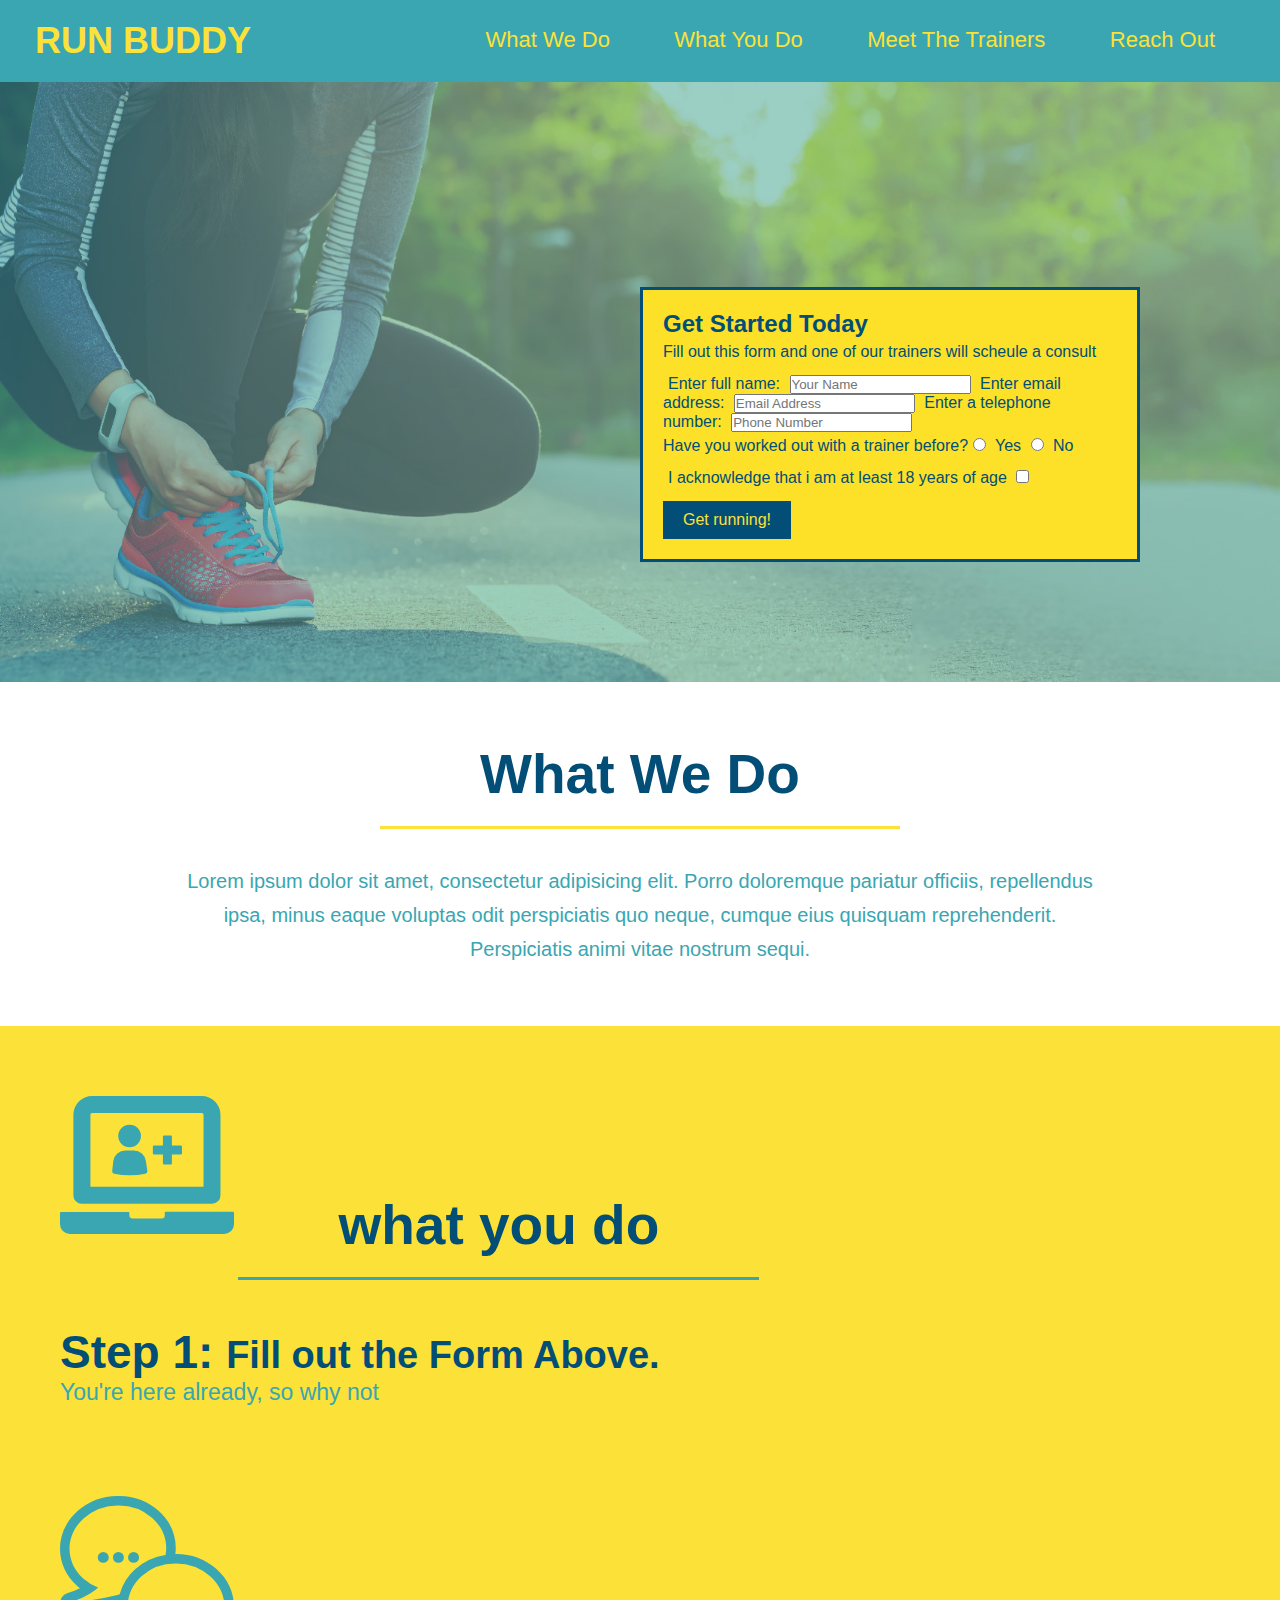
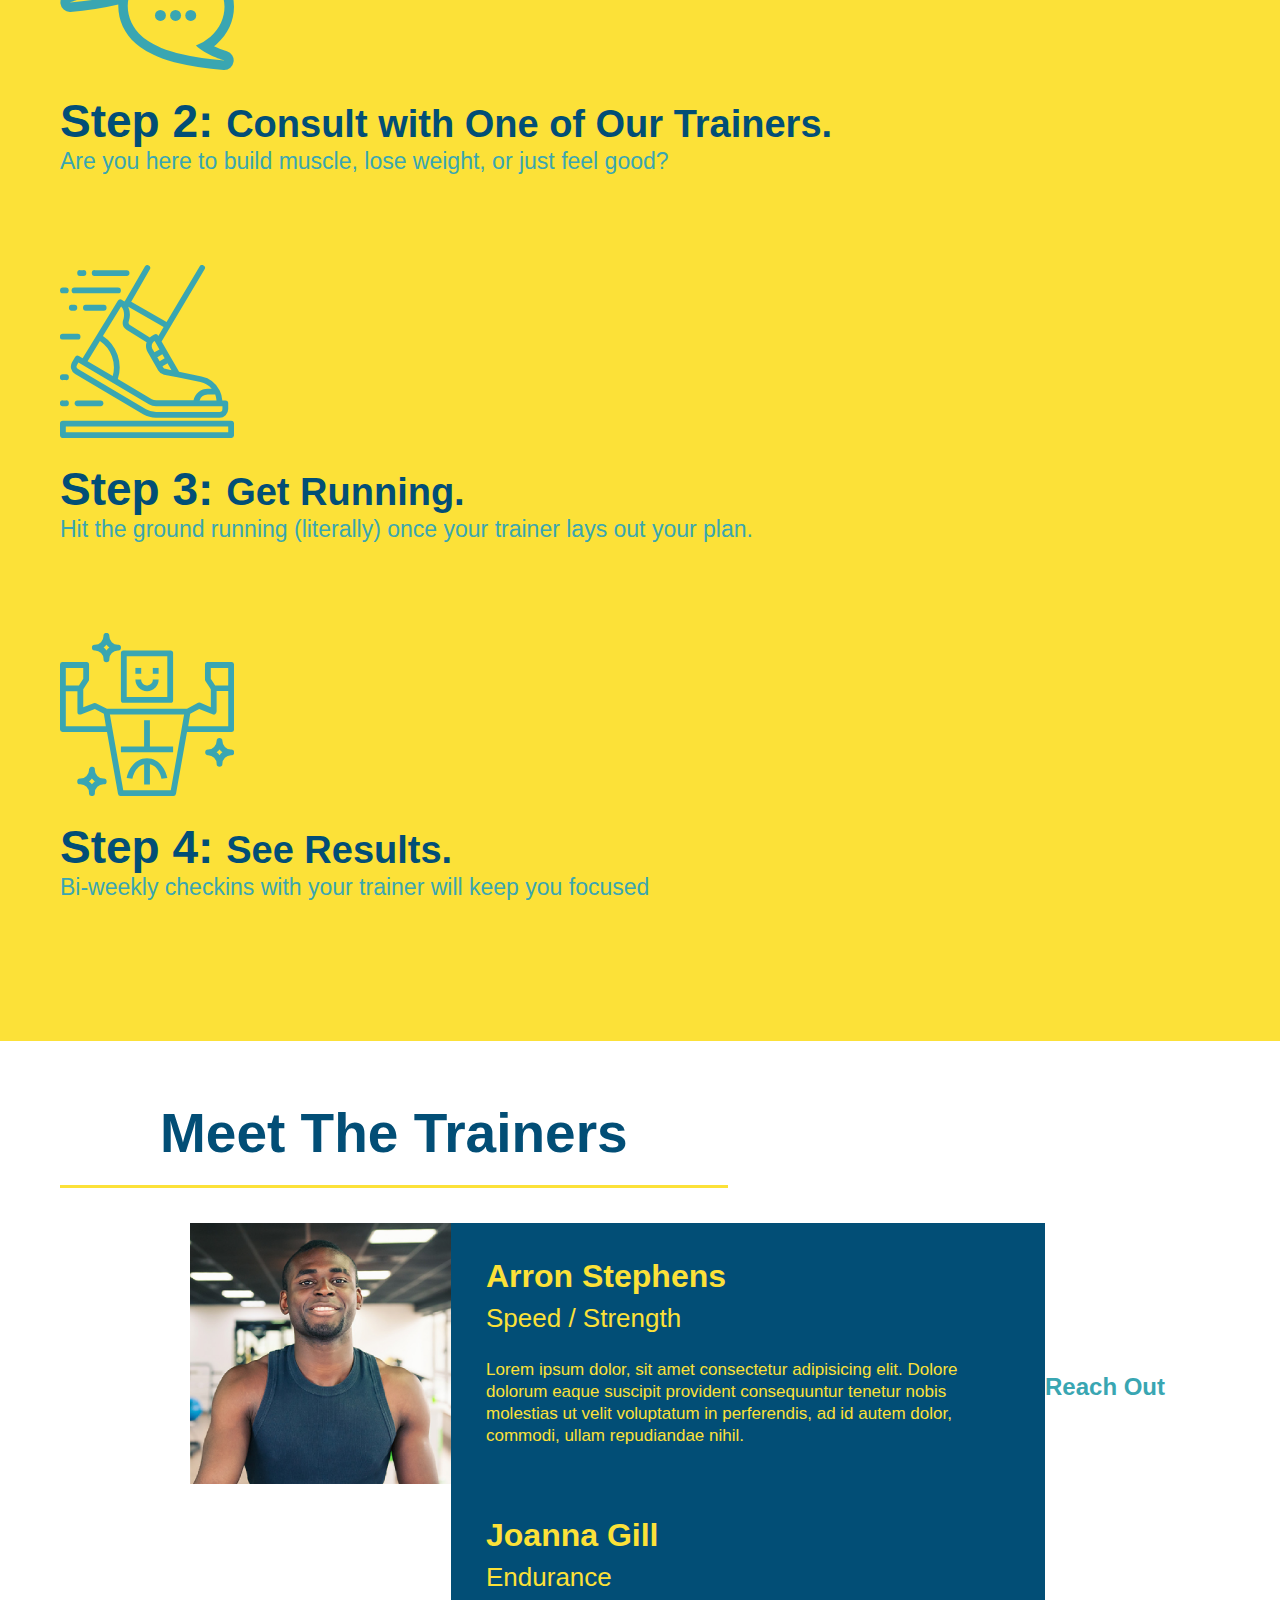
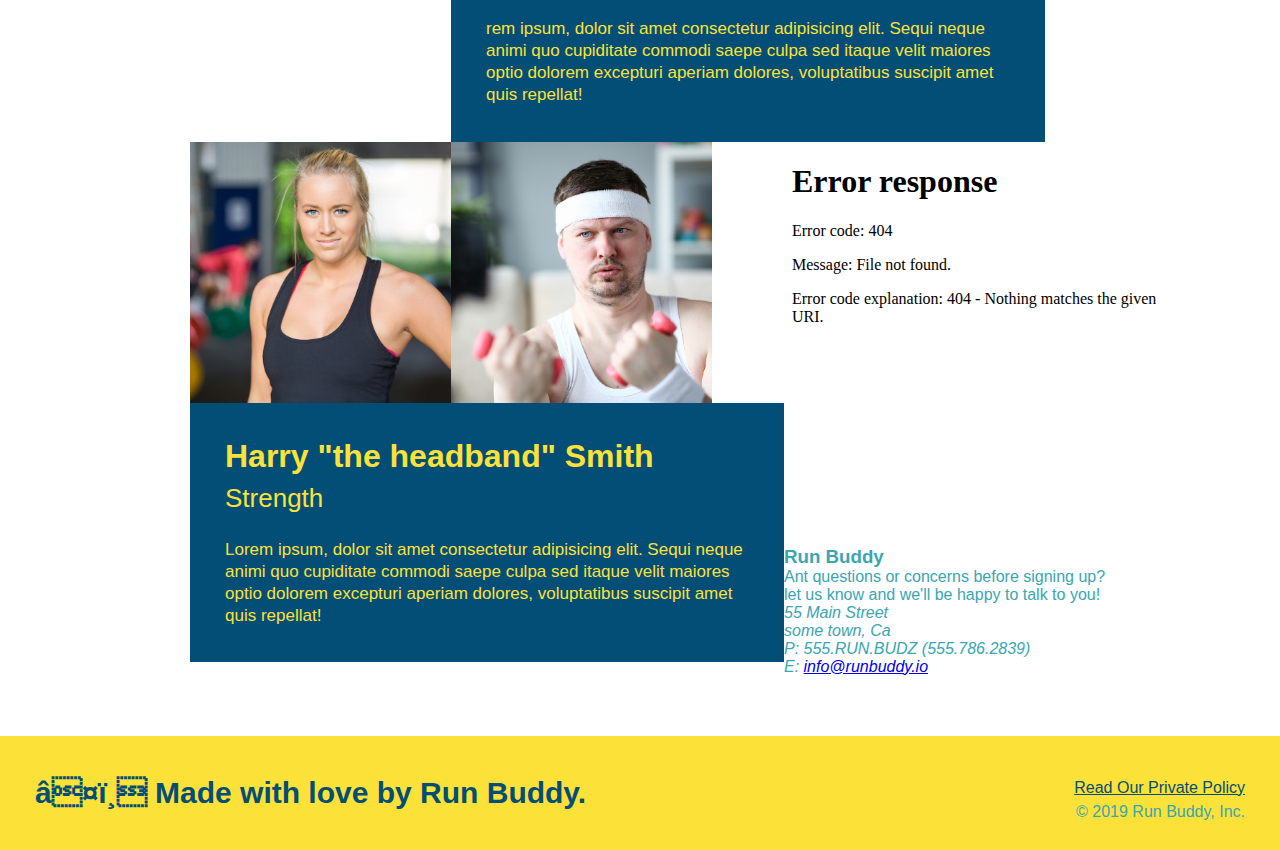
==== commit 80fc28c9: "I mooved on in the module and tried to fix other things unsucsessfully" ====
--- a/index.html
+++ b/index.html
@@ -106,14 +106,81 @@
         </section>
 
         <!-- :meet the trainers: section -->
-        <section>
-            <h2>Meet The Trainers</h2>
+        <section id="meet-the-trainers" class="trainers-section">
+            <h2 class="section-title secondary-border">Meet The Trainers</h2>
+            <article class="trainer">
+                <img src="./assets/Images/trainer-1.jpg"
+                    alt="Arron Stephens in his workout clothes, ready to pump iron">
+                <div class="trainer-bio text-left">
+                    <h3>Arron Stephens</h3>
+                    <h4>Speed / Strength</h4>
+                    <p>
+                        Lorem ipsum dolor, sit amet consectetur adipisicing elit. Dolore dolorum eaque suscipit
+                        provident consequuntur tenetur nobis molestias ut velit voluptatum in perferendis, ad id autem
+                        dolor, commodi, ullam repudiandae nihil.
+                    </p>
+                </div>
+            </article>
+            <!-- Trainer #2 -->
+            <article class="trainer">
+                <div class="trainer-bio text right">
+                    <h3>Joanna Gill</h3>
+                    <h4>Endurance</h4>
+                    <p>
+                        rem ipsum, dolor sit amet consectetur adipisicing elit. Sequi neque animi quo cupiditate commodi
+                        saepe culpa sed
+                        itaque velit maiores optio dolorem excepturi aperiam dolores, voluptatibus suscipit amet quis
+                        repellat!
+                    </p>
+                </div>
+                <img src="./assets/Images/trainer-2.jpg" alt="Joanna Gill cooling off after a workout" />
+            </article>
+            <!-- trainer #3 -->
+            <article class="trainer">
+                <img src="./assets/Images/trainer-3.jpg"
+                    alt="Harry Smith waering a headband and lifting comically small pink weights">
+                <div class="trainer-bio text-left">
+                    <h3>Harry "the headband" Smith</h3>
+                    <h4>Strength</h4>
+                    <p>
+                        Lorem ipsum, dolor sit amet consectetur adipisicing elit. Sequi neque animi quo cupiditate
+                        commodi saepe culpa sed
+                        itaque velit maiores optio dolorem excepturi aperiam dolores, voluptatibus suscipit amet quis
+                        repellat!
+                    </p>
+                </div> 
+            </article>
         </section>
 
+
+
+
         <!-- "reach out" section -->
-        <section>
+        <section class="contact-container">
             <h2>Reach Out</h2>
+            <iframe src="src="https://www.google.com/maps/embed?pb=!1m18!1m12!1m3!1d3147.1079747227936!2d-120.42364418397035!3d37.92790791110593!2m3!1f0!2f0!3f0!3m2!1i1024!2i768!4f13.1!3m3!1m2!1s0x8090c49129b6ac57%3A0xb56c7eb95a2cd8bd!2sMain%20St%2C%20California%2095327!5e0!3m2!1sen!2sus!4v1616426329495!5m2!1sen!2sus" 
+            width="400" 
+            height="400" 
+            style="border:0;" 
+            allowfullscreen=""
+            loading="lazy">
+        </iframe>
+        <div>
+            <h3>Run Buddy</h3>
+            <p>
+                Ant questions or concerns before signing up? <br />
+                let us know and we'll be happy to talk to you!
+            </p>
+            <address>
+                55 Main Street <br />
+                some town, Ca <br />
+                P: 555.RUN.BUDZ (555.786.2839)<br />
+                E: <a href="mailto : info@runbuddy.io" >info@runbuddy.io</a>
+            </address>
+        </div>
+            
         </section>
+
     </ol>
     <footer>
         <h2>❤️ Made with love by Run Buddy.</h2>
--- a/assets/Style/style.css
+++ b/assets/Style/style.css
@@ -164,5 +164,40 @@
 .secondary-border {
     border-color: #fce138;
 }
-
-
+.trainer {
+    width: 900px;
+    margin: 0 auto 30px auto;
+    background: #024e76;
+    color: #fce138;
+}
+.trainer img {
+    overflow: auto;
+    width: 29%;
+    float: left;
+}
+.trainer-bio {
+    padding: 35px;
+    float: left;
+    width: 66%;
+    background-color: #024e76;
+}
+.text-left {
+    text-align: left;
+}
+.text-right {
+    text-align: right;
+}
+.trainer-bio h3 {
+    font-size: 32px;
+    margin-bottom: 8px;
+}
+.trainer-bio h4 {
+    font-weight: lighter;
+    font-size: 26px;
+    margin-bottom: 25px;
+}
+
+.trainer-bio p {
+    font-size: 17px;
+    line-height: 1.3;
+}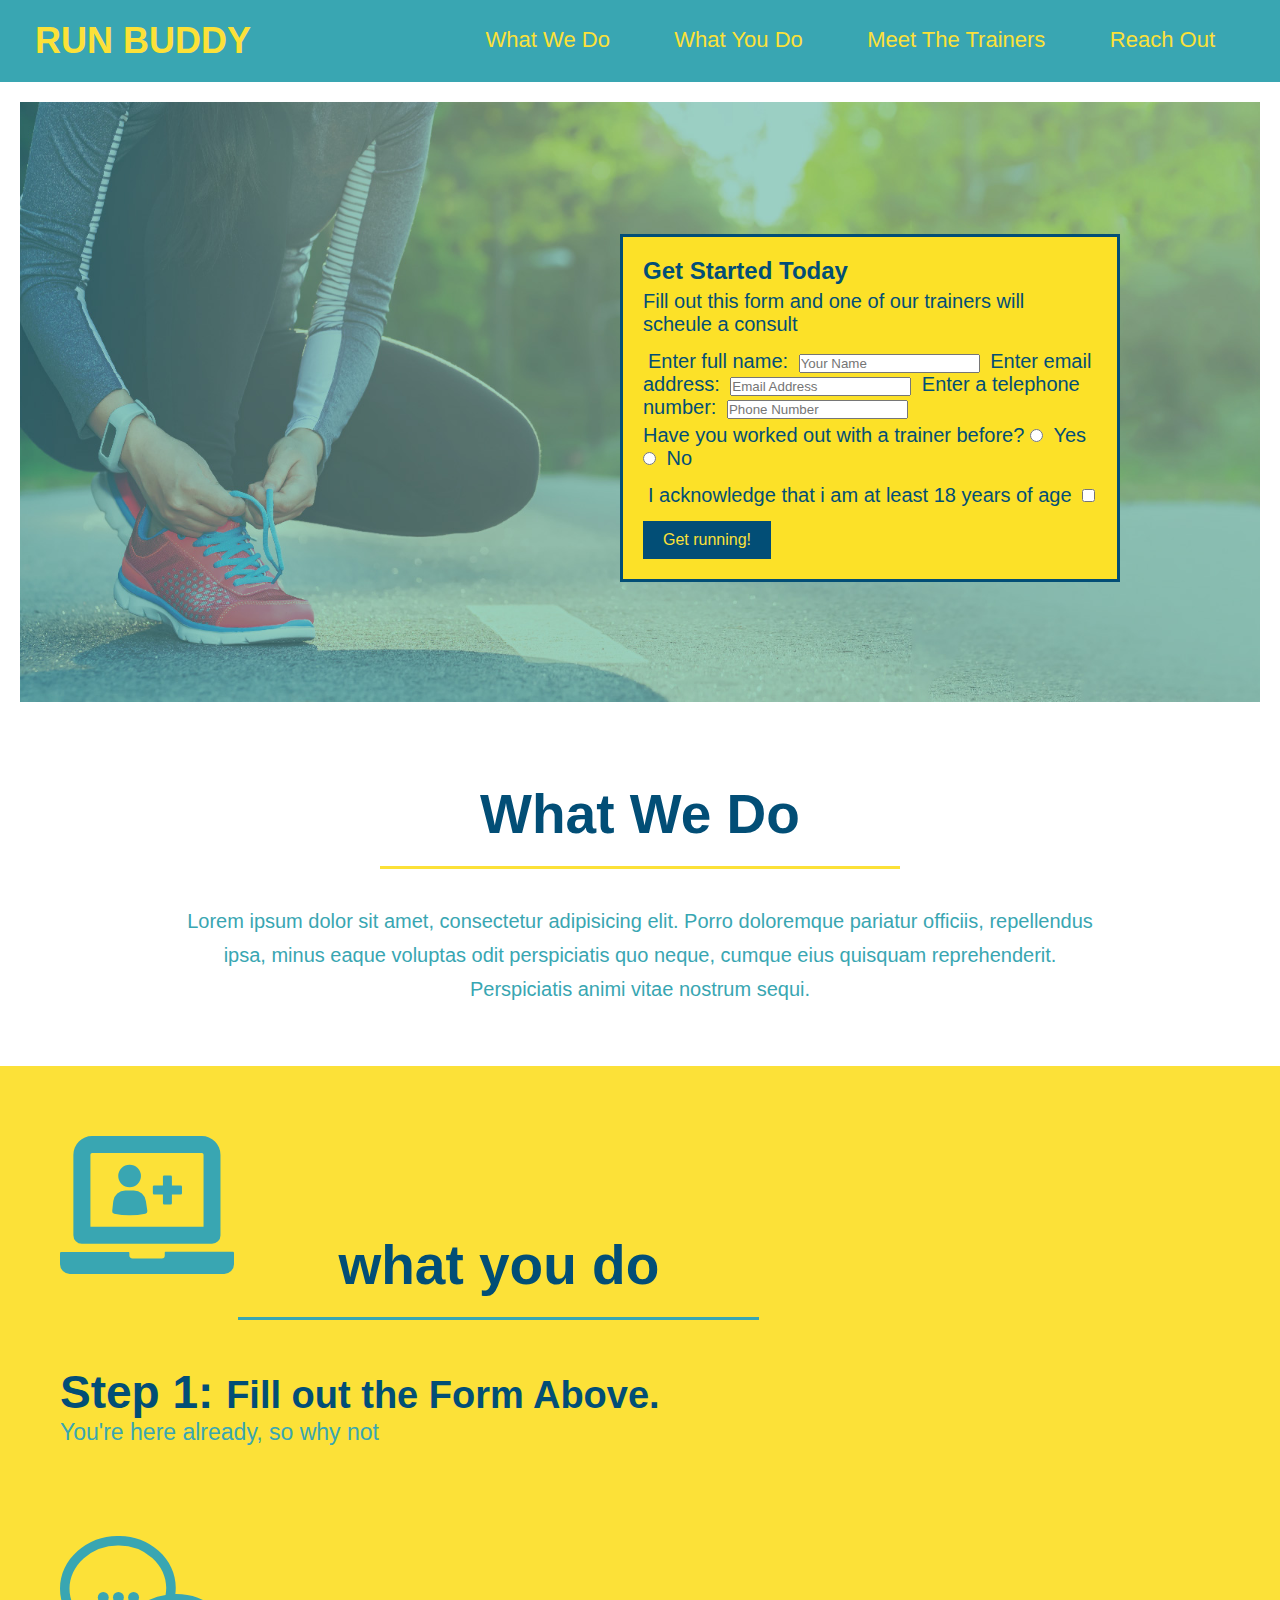
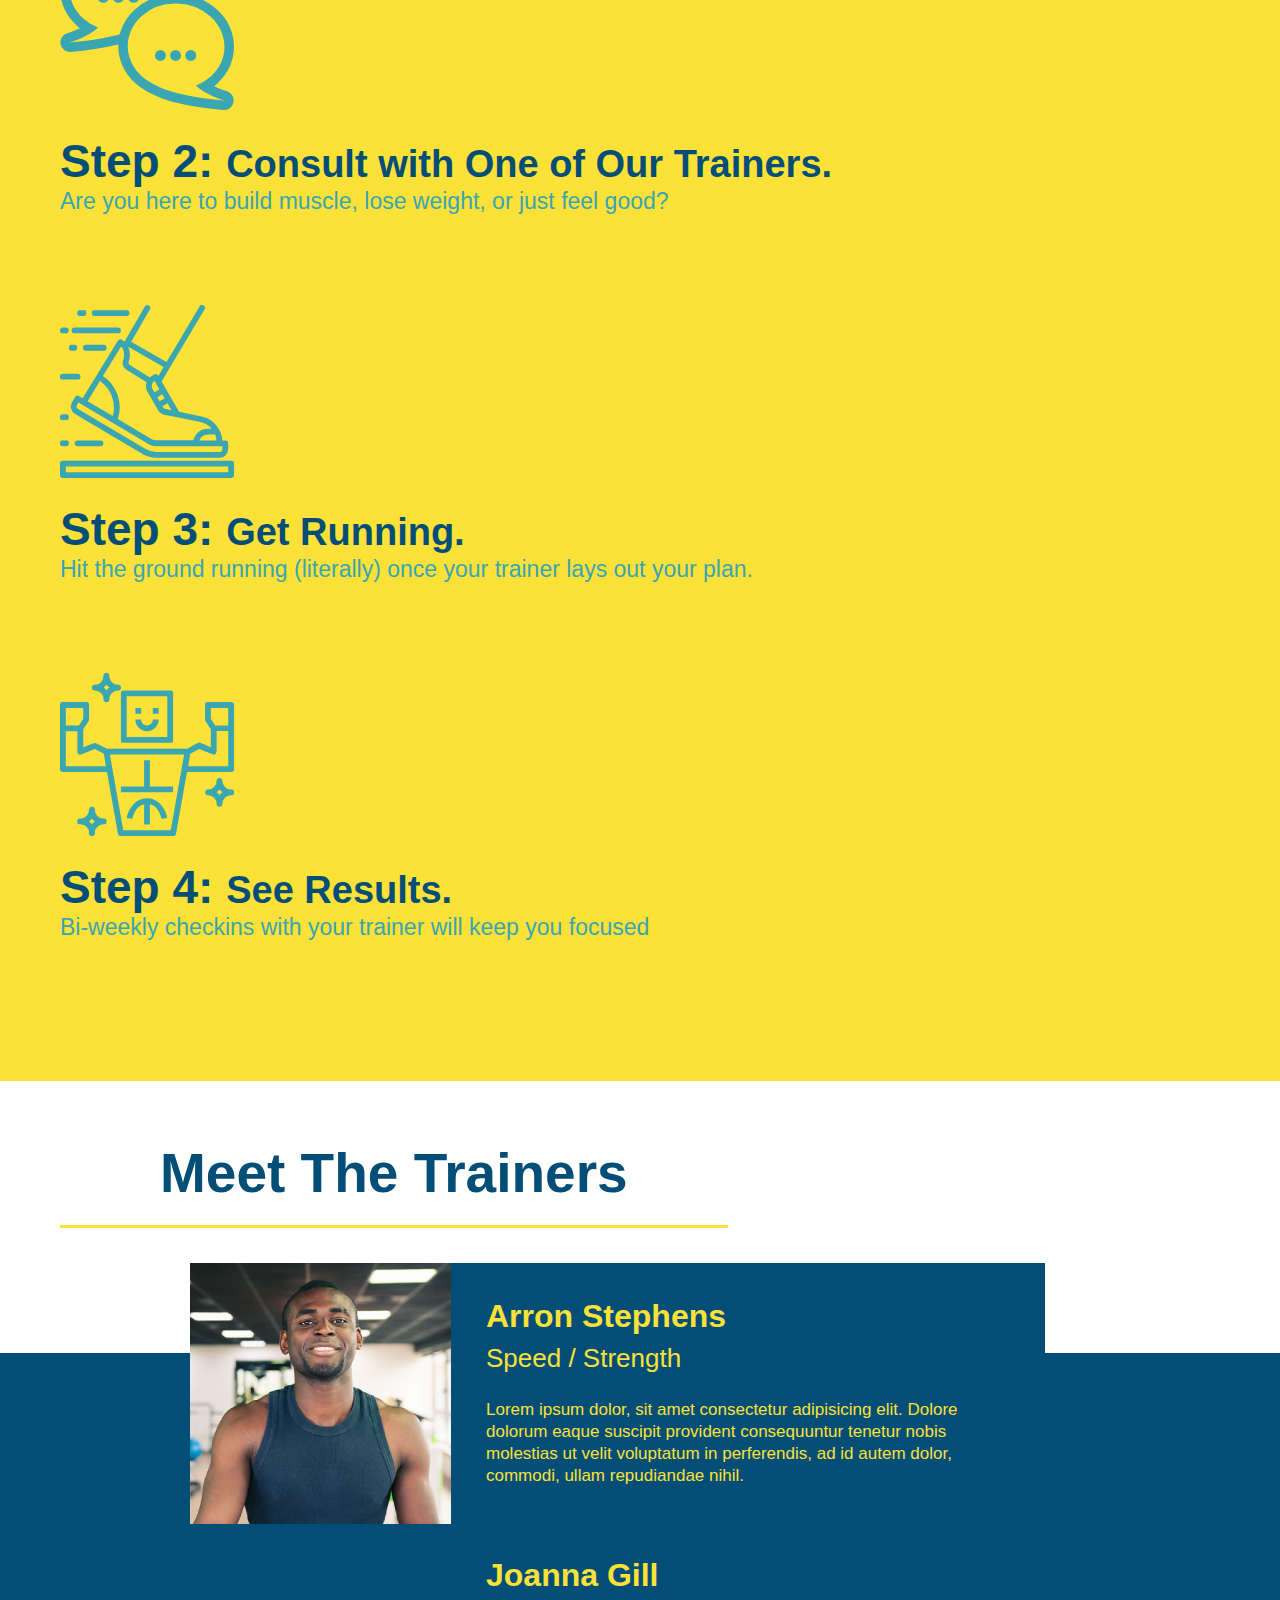
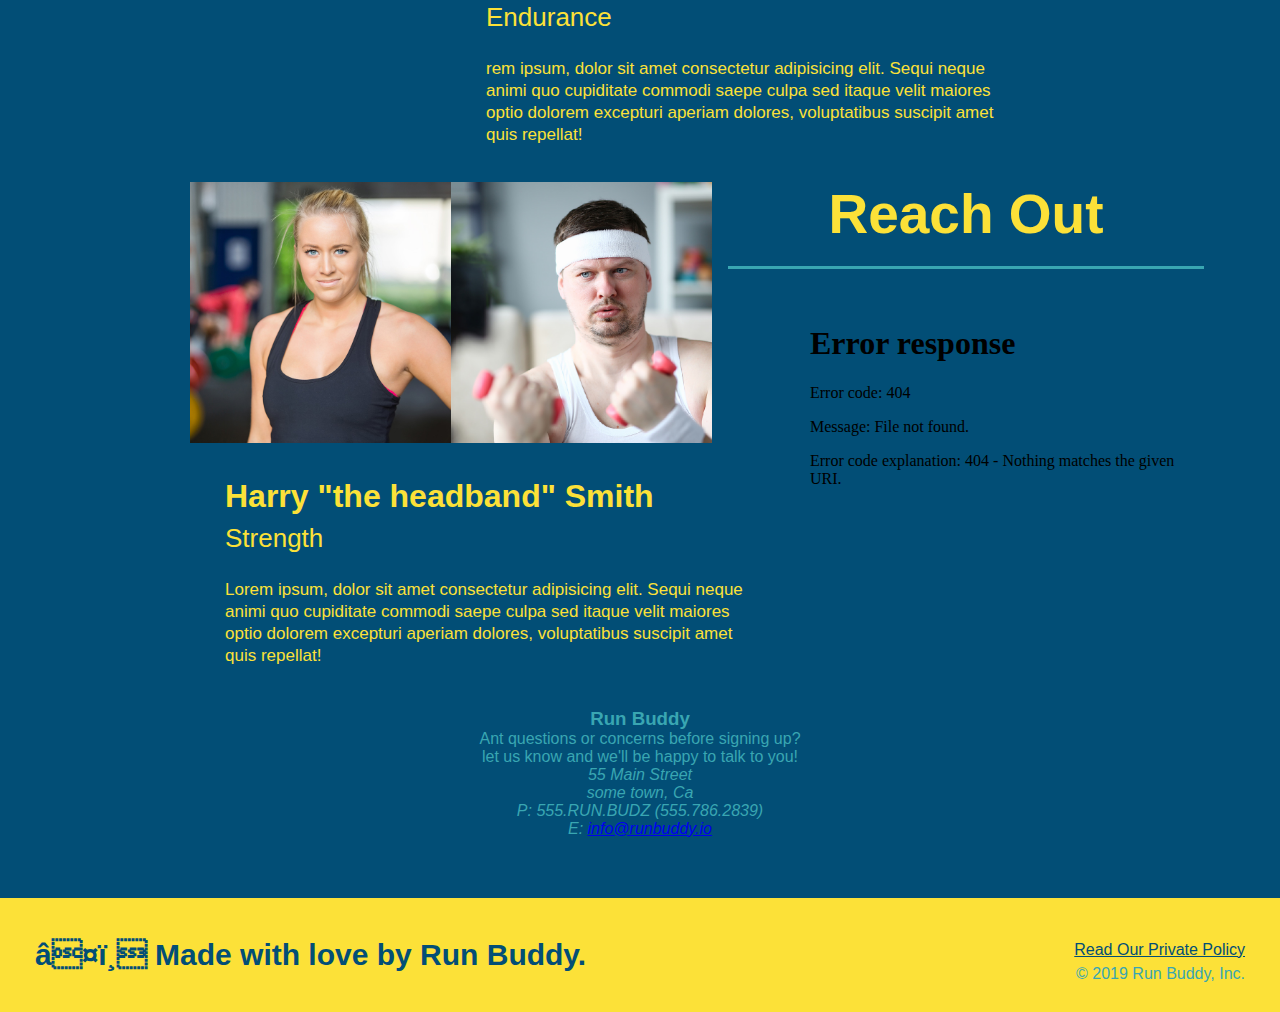
==== commit c69d434d: "I give up" ====
--- a/index.html
+++ b/index.html
@@ -1,5 +1,5 @@
 <!DOCTYPE html>
-<html lang="en-US">
+<html lang="en">
 
 <!-- Navigation -->
 
@@ -156,8 +156,8 @@
 
 
         <!-- "reach out" section -->
-        <section class="contact-container">
-            <h2>Reach Out</h2>
+        <section  id="reach-out" class="contact">
+            <h2 class="section-title primary-border">Reach Out</h2>
             <iframe src="src="https://www.google.com/maps/embed?pb=!1m18!1m12!1m3!1d3147.1079747227936!2d-120.42364418397035!3d37.92790791110593!2m3!1f0!2f0!3f0!3m2!1i1024!2i768!4f13.1!3m3!1m2!1s0x8090c49129b6ac57%3A0xb56c7eb95a2cd8bd!2sMain%20St%2C%20California%2095327!5e0!3m2!1sen!2sus!4v1616426329495!5m2!1sen!2sus" 
             width="400" 
             height="400" 
@@ -165,7 +165,7 @@
             allowfullscreen=""
             loading="lazy">
         </iframe>
-        <div>
+        <div class="contact-container">
             <h3>Run Buddy</h3>
             <p>
                 Ant questions or concerns before signing up? <br />
@@ -185,7 +185,7 @@
     <footer>
         <h2>❤️ Made with love by Run Buddy.</h2>
         <div>
-            <a href="#">Read Our Private Policy</a><br />
+            <a href="./private-policy.html">Read Our Private Policy</a><br />
             &copy; 2019 Run Buddy, Inc.
         </div>
     </footer>
--- a/assets/Style/style.css
+++ b/assets/Style/style.css
@@ -200,4 +200,54 @@
 .trainer-bio p {
     font-size: 17px;
     line-height: 1.3;
+}
+/* reach out start */
+.contact {
+    text-align: center;
+    background: #024e76;
+}
+.contact h2 {
+    color: #fce138;
+}
+
+.contact-info iframe {
+    width: 400px;
+    height: 400px;  
+}
+
+/* align example */
+
+.contact-info div {
+    width: 410px;
+    display: inline-block;
+    vertical-align: top;
+    text-align: left;
+    margin: 30px 0 0 60px;
+    color: white;
+}
+.contact-info h3 {
+    color: #fce138;
+    font-size: 32px;
+}
+.contact-info p .contact-info address {
+    margin: 20p 0;
+    line-height: 1.5;
+    font-size: 20px;
+    font-style: normal;
+}
+
+.contact-info p {
+    color: #fce138;
+}
+.hero {
+    margin: 20px;
+    background-color: white;
+    font-size: 20px;
+    color: blue;
+}
+.hero-secondary {
+    margin: 20px;
+    background-color: black;
+    font-size: 20px;
+    color: red;
 }